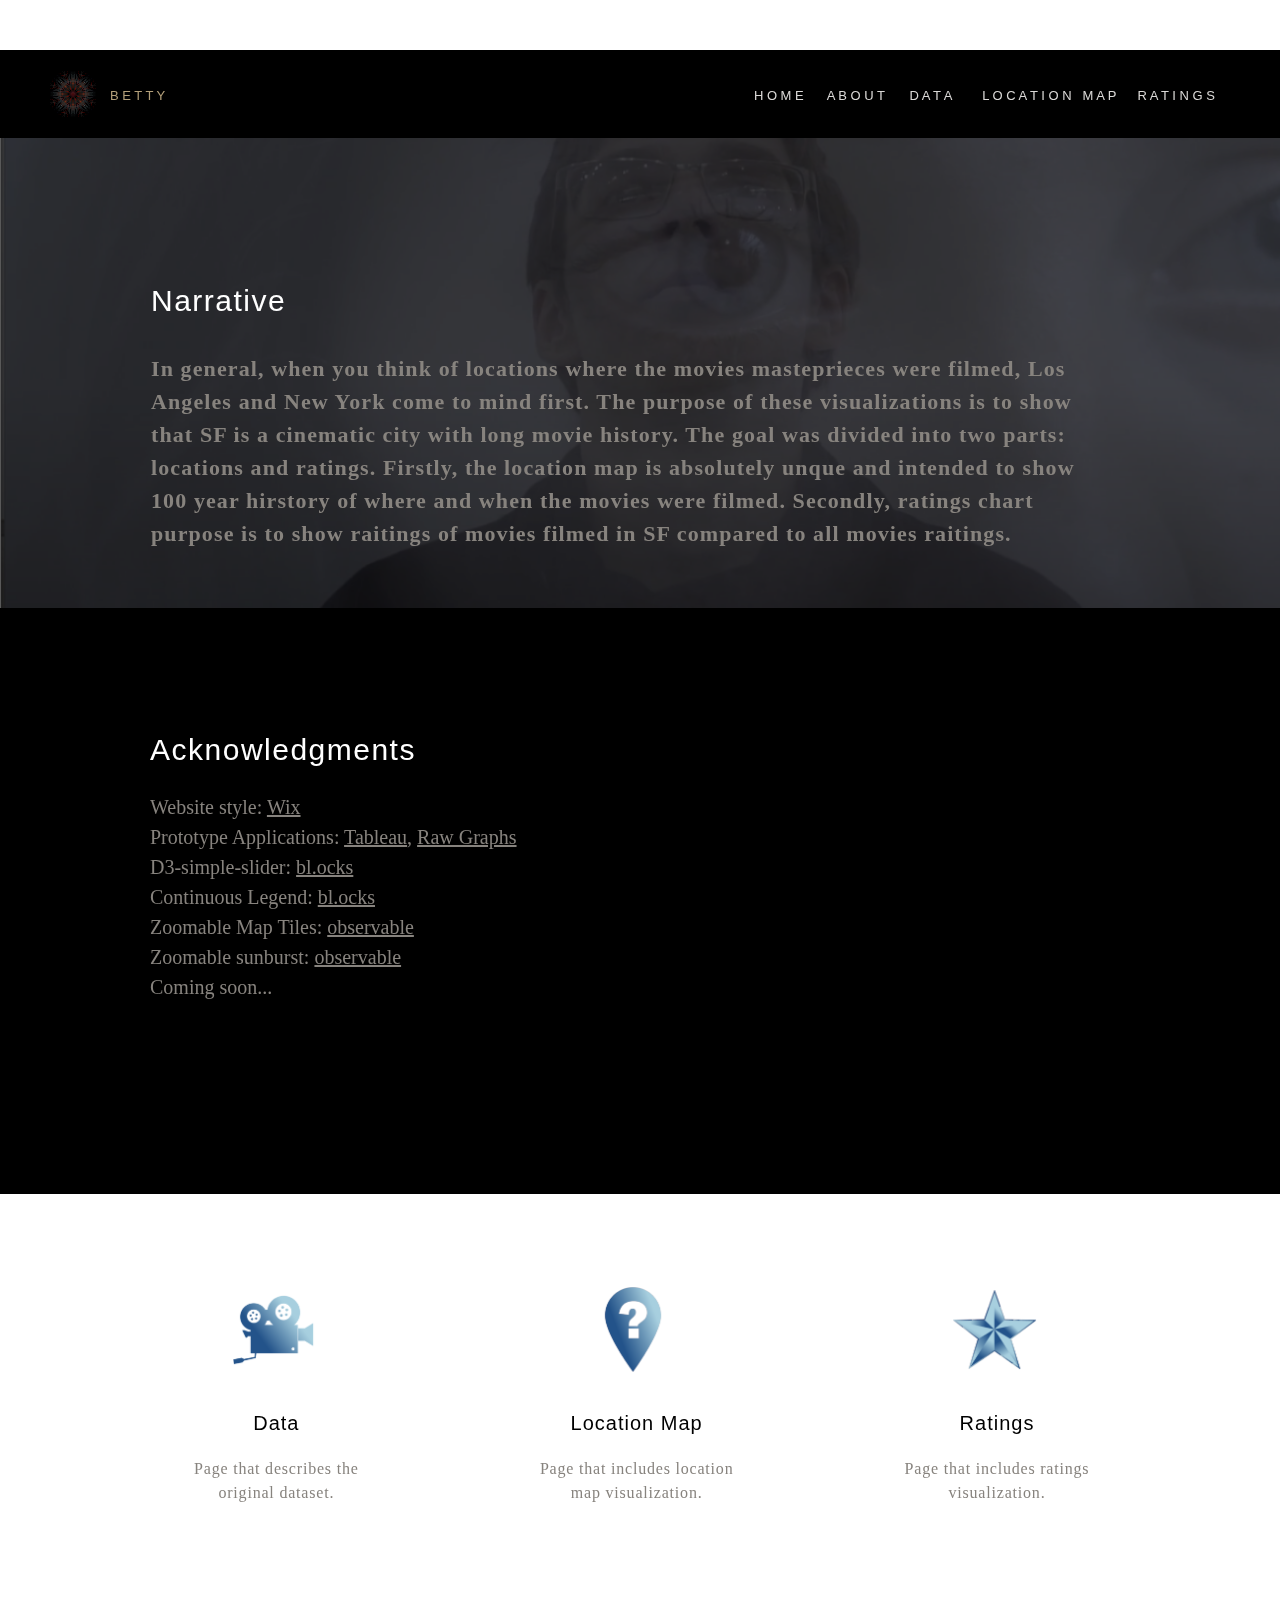
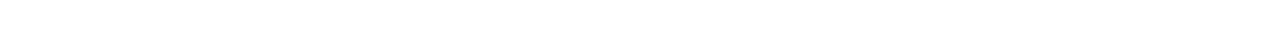
==== index.html @ df9f1b05 "Almost done with beta" ====
<html lang="ru" class="">

<head>

  <meta charset="utf-8">

  <meta charset="utf-8">
  <meta name="viewport" content="width=device-width, initial-scale=1">

  <title>Final Project</title>

  <!-- Add all stylesheets -->
  <link href="css/viewerMainStyle.css" rel="stylesheet">
  <link href="css/theme_fonts.css" rel="stylesheet">
  <link href="css/style_container.css" rel="stylesheet">
  <link href="css/style_navigation.css" rel="stylesheet">
  <link href="css/style_nick.css" rel="stylesheet">
  <link href="css/style_logo.css" rel="stylesheet">
  <link href="css/style_header.css" rel="stylesheet">
  <link href="css/style_blocks.css" rel="stylesheet">
  <link href="css/style_lowblock.css" rel="stylesheet">
  <link href="css/style_pinmenu.css" rel="stylesheet">
  <link href="css/style_footer.css" rel="stylesheet">
  <link href="css/style_picture.css" rel="stylesheet">


  <link href="css/font.css" rel="stylesheet">
  <link href="css/notusedyet/style2.css" rel="stylesheet">
  <link href="css/notusedyet/useless.css" rel="stylesheet">
  <link rel="shortcut icon" type="image/x-icon" href="favicon.ico">

</head>

<body class="" data-js-loaded="true" style="">



  <div id="SITE_CONTAINER">
    <style type="text/css" data-styleid="uploadedFonts"></style>

    <div id="CSS_CONTAINER"></div>
    <div data-aid="stylesContainer">
    </div>
    <div class="noop visual-focus-on" style="position:relative">
      <div id="SCROLL_TO_TOP" tabindex="-1" aria-label="top of page" role="region" style="height:0"></div>
      <div id="FONTS_CONTAINER"></div>
      <div id="SITE_BACKGROUND" style="top: 50px; min-height: calc(100vh - 50px); height: 515px; width: 980px;" class="siteBackground">


      </div>
      <div id="SITE_ROOT" class="SITE_ROOT" style="width:100%;min-width:980px;padding-bottom:0;top:50px" aria-hidden="false">
        <div id="masterPage" class="mesh-layout" data-mesh-layout="grid">
          <header data-is-absolute-layout="false" data-is-mobile="false" data-state="transition-allowed" data-site-width="980" data-header-top="0"
            style="position:relative;margin-top:0;left:0;margin-left:0;width:100%;min-width:980px;top:;bottom:;right:" class="style-ivjcpgej" id="SITE_HEADER">
            <div style="left:0;width:100%" id="SITE_HEADERscreenWidthBackground" class="style-ivjcpgejscreenWidthBackground">
              <div class="style-ivjcpgej_bg"></div>
            </div>
            <div id="SITE_HEADERcenteredContent" class="style-ivjcpgejcenteredContent">
              <div style="margin-left:calc((100% - 980px) / 2);width:980px" id="SITE_HEADERbg" class="style-ivjcpgejbg">
                <div class="style-ivjcpgej_bg-center"></div>
              </div>
              <div id="SITE_HEADERinlineContent" class="style-ivjcpgejinlineContent">
                <div id="SITE_HEADERinlineContent-gridContainer" data-mesh-internal="true"></div>
              </div>
            </div>
          </header>

          <main tabindex="-1" data-is-mobile="false" data-is-mesh="true" data-site-width="980" style="left:0;margin-left:0;width:100%;min-width:980px;top:0;bottom:;right:;position:" class="pc1" data-state="" id="PAGES_CONTAINER">
            <div style="left:0" id="PAGES_CONTAINERscreenWidthBackground" class="pc1screenWidthBackground"></div>
            <div style="position:relative" id="PAGES_CONTAINERcenteredContent" class="pc1centeredContent">
              <div style="display:none" id="PAGES_CONTAINERbg" class="pc1bg"></div>
              <div style="position:relative" id="PAGES_CONTAINERinlineContent" class="pc1inlineContent">
                <div style="width:100%">
                  <div data-ismobile="false" data-is-mesh-layout="true" style="height:100%;left:0;position:relative;top:;bottom:;right:" class="style-k8nvdzgb" id="do3fh">
                    <div style="margin-left:calc((100% - 980px) / 2);width:980px" id="do3fhbg" class="style-k8nvdzgbbg"></div>
                    <div class="style-k8nvdzgbinlineContent" id="do3fhinlineContent">


                      <!-- THE CAMERA BLOCK  -->
                      <section data-responsive="true" data-is-screen-width="true" data-col-margin="0" data-row-margin="0" class="strc1" id="comp-ivku2gb93" style="left: 0px; width: 100%; min-width: 1200px; height: auto; margin-left: 0px;">
                        <div data-page-id="jqe35" data-enable-video="true" class="strc1balata" id="comp-ivku2gb93balata"
                          style="position: absolute; top: 0px; width: calc(100% - 0px); height: 100%; overflow: hidden; pointer-events: auto; min-width: 1200px; left: 0px; right: 0px; bottom: 0px;">
                          <div class="bgColor" id="comp-ivku2gb93balatabgcolor" style="position: absolute; width: 100%; height: 100%; top: 0px; background-color: transparent;">
                            <div id="comp-ivku2gb93balatabgcoloroverlay" class="bgColoroverlay" style="width: 100%; height: 100%; position: absolute; top: 0px; opacity: 1;"></div>
                          </div>
                        </div>
                        <div id="comp-ivku2gb93inlineContent" class="strc1inlineContent" style="position: relative; width: calc(100% - 0px); min-width: 1200px;">
                          <!-- Up part -->
                          <div data-content-width="980" data-is-mesh="true" class="strc1" id="comp-ivku2gd0"
                            style="position: relative; width: 100%; left: 0px; flex: 980 1 0%; margin-left: 0px; min-width: 980px; top: 0px; margin-top: 0px; margin-bottom: 0px; display: flex;">
                            <div data-page-id="jqe35" data-enable-video="true" data-bg-effect-name="BackgroundParallax" data-media-type="Image" data-use-clip-path="" data-needs-clipping="true" data-wix-video-layout="true" class="strc1balata"
                              id="comp-ivku2gd0balata" style="position: absolute; top: 0px; width: 100%; height: 100%; overflow: hidden; pointer-events: none; left: 0px; right: 0px; bottom: 0px; clip: rect(0px, 1480px, 739px, -100px);">

                              <!-- Color gray of pic -->
                              <div class="bgColor" id="comp-ivku2gd0balatabgcolor" style="position: fixed; width: 100%; height: 100%; top: 0px; background-color: rgb(0, 0, 0);">
                                <div id="comp-ivku2gd0balatabgcoloroverlay" class="bgColoroverlay" style="width: 100%; height: 100%; position: absolute; top: 0px; opacity: 1;"></div>
                              </div>

                              <wix-bg-media data-has-bg-effect="1" data-fitting="fill" data-align="bottom" data-container-id="comp-ivku2gd0" data-page-id="jqe35" data-media-comp-type="image" id="comp-ivku2gd0balatamedia" class="bgMedia"
                                style="position: fixed; pointer-events: none; width: 980px; height: 608px; top: 0px; left: 0px;">
                                <wix-image data-has-bg-scroll-effect="true" data-has-ssr-src="" data-is-svg="false" data-is-svg-mask="false" data-type="image" id="comp-ivku2gd0balatamediaimage" class="bgImage"
                                  style="width: 100%; height: 100%; position: absolute; opacity: 0.35; top: 0px;" data-src="img/movie.png">
                                  <img id="comp-ivku2gd0balatamediaimageimage" alt="" data-type="image" itemprop="image" src="img/movie.png" style="width: 1480px; height: 608px; object-fit: cover;"></wix-image>
                              </wix-bg-media>
                            </div>

                            <!-- Add style to css -->
                            <div class="strc1inlineContent" id="comp-ivku2gd0inlineContent" style="width: 100%; position: relative; top: 0px; bottom: 0px;">
                              <div id="comp-ivku2gd0inlineContent-gridWrapper" data-mesh-internal="true">
                                <div id="comp-ivku2gd0inlineContent-gridContainer" data-mesh-internal="true">
                                  <div data-packed="true" class="txtNew" id="comp-ivku2gb9" style="width: 852px; pointer-events: none;">
                                    <h2 class="font_2" style="line-height:1.5em;"><span style="letter-spacing:0.05em;">Narrative</span></h2>
                                  </div>
                                  <div data-packed="true" class="txtNew" id="comp-ivku2gb91" style="width: 960px; pointer-events: none;">
                                    <h6 class="font_6" style="line-height:1.5em;">
                                      <span style="font-weight:bold;">
                                        <span style="letter-spacing:0.05em;">
                                          In general, when you think of locations where the movies masteprieces were filmed, Los Angeles and New York come to mind first. The purpose of these visualizations is to show that SF is a cinematic city with long movie history.
                                          The goal was divided into two parts: locations and ratings. Firstly, the location map is absolutely unque and intended to show 100 year hirstory of where and when the movies were filmed.
                                          Secondly, ratings chart purpose is to show raitings of movies filmed in SF compared to all movies raitings.
                                          <!-- The data and map can also make good tourist business. -->
                                          <!-- This map is absolutely unique -->
                                          <!-- cinematography history -->
                                        </span>
                                      </span>
                                    </h6>
                                  </div>
                                </div>
                              </div>
                            </div>
                          </div>
                        </div>
                      </section>




                      <!-- THE BLACK PARAM -->

                      <div style="position:relative;width:calc(100% - 0px);min-width:980px" id="comp-ividcu8finlineContent" class="strc1inlineContent">
                        <div style="position:relative;width:100%;left:0;flex:980;margin-left:0;min-width:980px;top:0;margin-top:0;margin-bottom:0;height:;display:flex;bottom:;right:" data-content-width="980" data-is-mesh="true" class="strc1"
                          id="comp-ividcu8k">
                          <div style="position: absolute; top: 0px; width: 100%; height: 100%; overflow: hidden; pointer-events: auto; left: 0px; right: 0px; bottom: 0px;" data-page-id="do3fh" data-enable-video="true" data-bg-effect-name=""
                            data-media-type="" data-use-clip-path="" data-needs-clipping="" data-wix-video-layout="true" class="strc1balata" id="comp-ividcu8kbalata">
                            <div style="position:absolute;width:100%;height:100%;top:0;background-color:rgba(0, 0, 0, 1)" class="bgColor" id="comp-ividcu8kbalatabgcolor">
                            </div>
                          </div>
                          <div style="width:100%;position:relative;top:0;bottom:0" class="strc1inlineContent" id="comp-ividcu8kinlineContent">
                            <div id="comp-ividcu8kinlineContent-gridWrapper" data-mesh-internal="true">
                              <div id="comp-ividcu8kinlineContent-gridContainer" data-mesh-internal="true">
                                <div data-packed="true" style="width: 712px; pointer-events: none;" class="txtNew" id="comp-ividcu8o">
                                  <h2 class="font_2" style="line-height:1.5em;"><span style="letter-spacing:0.05em;">Acknowledgments</span></h2>
                                </div>
                                <div data-packed="true" style="width: 606px; pointer-events: none;" class="txtNew" id="comp-ividcu8q">
                                  <h6 class="font_12" style="line-height:1.5em;">
                                    Website style: <u><a href="https://www.wix.com/account/sites">Wix</a></u> </br>
                                    Prototype Applications: <u><a href="https://www.tableau.com/">Tableau</a></u>, <u><a href="https://app.rawgraphs.io/">Raw Graphs</a></u> </br>
                                    D3-simple-slider: <u><a href="https://bl.ocks.org/johnwalley/e1d256b81e51da68f7feb632a53c3518">bl.ocks</a></u> </br>
                                    Continuous Legend: <u><a href="http://bl.ocks.org/syntagmatic/e8ccca52559796be775553b467593a9f">bl.ocks</a></u> </br>
                                    Zoomable Map Tiles: <u><a href="https://observablehq.com/@d3/zoomable-map-tiles">observable</a></u> </br>
                                    Zoomable sunburst: <u><a href="https://observablehq.com/@d3/zoomable-sunburst">observable</a></u> </br>
                                    Coming soon...
                                  </h6>
                                </div>
                              </div>
                            </div>
                          </div>
                        </div>
                        </section>
                        <section style="left:0;width:100%;min-width:980px;height:auto;top:;bottom:;right:;position:;margin-left:0" data-responsive="true" data-is-screen-width="true" data-col-margin="0" data-row-margin="0" class="strc1"
                          id="comp-ividcu3u">

                          <div style="position: absolute; top: 0px; width: calc(100% - 0px); height: 100%; overflow: hidden; pointer-events: auto; min-width: 980px; left: 0px; right: 0px; bottom: 0px;" data-page-id="do3fh" data-enable-video="true"
                            data-bg-effect-name="" data-media-type="" data-use-clip-path="" data-needs-clipping="" data-wix-video-layout="true" class="strc1balata" id="comp-ividcu3ubalata">
                            <div style="position:absolute;width:100%;height:100%;top:0;background-color:rgba(255, 255, 255, 1)" class="bgColor" id="comp-ividcu3ubalatabgcolor">
                              <div style="width:100%;height:100%;position:absolute;top:0;background-image:;opacity:1" id="comp-ividcu3ubalatabgcoloroverlay" class="bgColoroverlay"></div>
                            </div>
                          </div>
                          <div style="position:relative;width:calc(100% - 0px);min-width:980px" id="comp-ividcu3uinlineContent" class="strc1inlineContent">
                            <div style="position:relative;width:100%;left:0;flex:332;margin-left:0;min-width:332px;top:0;margin-top:0;margin-bottom:0;height:;display:flex;bottom:;right:" data-content-width="332" data-is-mesh="true" class="strc1"
                              id="comp-ividcu4c">
                              <div style="position: absolute; top: 0px; width: 100%; height: 100%; overflow: hidden; pointer-events: auto; left: 0px; right: 0px; bottom: 0px;" data-page-id="do3fh" data-enable-video="true" data-bg-effect-name=""
                                data-media-type="" data-use-clip-path="" data-needs-clipping="" data-wix-video-layout="true" class="strc1balata" id="comp-ividcu4cbalata">
                                <div style="position:absolute;width:100%;height:100%;top:0;background-color:transparent" class="bgColor" id="comp-ividcu4cbalatabgcolor">
                                  <div style="width:100%;height:100%;position:absolute;top:0;background-image:;opacity:1" id="comp-ividcu4cbalatabgcoloroverlay" class="bgColoroverlay"></div>
                                </div>
                              </div>


                              <!--- CAMERA ICONS AND TEXT -->

                              <div style="width:100%;position:relative;top:0;bottom:0" class="strc1inlineContent" id="comp-ividcu4cinlineContent">
                                <style id="comp-ividcu4c-mesh-styles">
                                </style>
                                <div id="comp-ividcu4cinlineContent-gridWrapper" data-mesh-internal="true">
                                  <div id="comp-ividcu4cinlineContent-gridContainer" data-mesh-internal="true">
                                    <div style="width: 85px; height: 85px;" class="ImageButton_1" data-state="supports_opacity transition_none prepare_hda  " id="comp-ivjv7a3o"><a href="data.html" target="_self" data-keep-roots="true"
                                        data-anchor-comp-id="" data-anchor="dataItem-ividcu621" title="" style="width:85px;height:85px" id="comp-ivjv7a3olink" class="ImageButton_1link">
                                        <div class="ImageButton_1_correct-positioning">
                                          <wix-image style="width:85px;height:85px;top:0;left:0" data-has-bg-scroll-effect=""
                                            data-image-info="{&quot;imageData&quot;:{&quot;alt&quot;:&quot;&quot;,&quot;type&quot;:&quot;Image&quot;,&quot;id&quot;:&quot;dataItem-ivjv7a7e1&quot;,&quot;metaData&quot;:{&quot;pageId&quot;:&quot;do3fh&quot;,&quot;isPreset&quot;:true,&quot;schemaVersion&quot;:&quot;2.0&quot;,&quot;isHidden&quot;:false},&quot;title&quot;:&quot;camera_brown.png&quot;,&quot;uri&quot;:&quot;ca2a5a_037ccfaf765e4471a861c11cf4f2f8d9~mv2.png&quot;,&quot;description&quot;:&quot;&quot;,&quot;width&quot;:1000,&quot;height&quot;:1000,&quot;displayMode&quot;:&quot;full&quot;},&quot;containerId&quot;:&quot;comp-ivjv7a3o&quot;,&quot;displayMode&quot;:&quot;full&quot;}"
                                            data-has-ssr-src="" data-is-svg="false" data-is-svg-mask="false" id="comp-ivjv7a3odefaultImage" class="ImageButton_1defaultImage" data-src="img/reel.png"><img id="comp-ivjv7a3odefaultImageimage"
                                              style="object-position:50% 50%;width:85px;height:85px;object-fit:contain" alt="" data-type="image" itemprop="image" src="img/reel.png"></wix-image>
                                        </div>
                                        <div class="ImageButton_1_correct-positioning">
                                          <wix-image style="width:85px;height:85px;top:0;left:0" data-has-bg-scroll-effect=""
                                            data-image-info="{&quot;imageData&quot;:{&quot;alt&quot;:&quot;&quot;,&quot;type&quot;:&quot;Image&quot;,&quot;id&quot;:&quot;dataItem-ivjv7a7e2&quot;,&quot;metaData&quot;:{&quot;pageId&quot;:&quot;do3fh&quot;,&quot;isPreset&quot;:true,&quot;schemaVersion&quot;:&quot;2.0&quot;,&quot;isHidden&quot;:false},&quot;title&quot;:&quot;camera_brown_edited.png&quot;,&quot;uri&quot;:&quot;ca2a5a_8492a5300eef4a5280a543efbdc79c34~mv2.png&quot;,&quot;description&quot;:&quot;&quot;,&quot;width&quot;:1000,&quot;height&quot;:1000,&quot;displayMode&quot;:&quot;full&quot;},&quot;containerId&quot;:&quot;comp-ivjv7a3o&quot;,&quot;displayMode&quot;:&quot;full&quot;}"
                                            data-has-ssr-src="" data-is-svg="false" data-is-svg-mask="false" id="comp-ivjv7a3ohoverImage" class="ImageButton_1hoverImage" data-src="img/reel.png"><img id="comp-ivjv7a3ohoverImageimage"
                                              style="object-position:50% 50%;width:85px;height:85px;object-fit:contain" alt="" data-type="image" itemprop="image" src="img/reel.png"></wix-image>
                                        </div>
                                        <div class="ImageButton_1_correct-positioning">
                                          <wix-image style="width:85px;height:85px;top:0;left:0" data-has-bg-scroll-effect=""
                                            data-image-info="{&quot;imageData&quot;:{&quot;alt&quot;:&quot;&quot;,&quot;type&quot;:&quot;Image&quot;,&quot;id&quot;:&quot;dataItem-ivjv7a7e3&quot;,&quot;metaData&quot;:{&quot;pageId&quot;:&quot;do3fh&quot;,&quot;isPreset&quot;:true,&quot;schemaVersion&quot;:&quot;2.0&quot;,&quot;isHidden&quot;:false},&quot;title&quot;:&quot;camera_brown_edited.png&quot;,&quot;uri&quot;:&quot;ca2a5a_8492a5300eef4a5280a543efbdc79c34~mv2.png&quot;,&quot;description&quot;:&quot;&quot;,&quot;width&quot;:1000,&quot;height&quot;:1000,&quot;displayMode&quot;:&quot;full&quot;},&quot;containerId&quot;:&quot;comp-ivjv7a3o&quot;,&quot;displayMode&quot;:&quot;full&quot;}"
                                            data-has-ssr-src="" data-is-svg="false" data-is-svg-mask="false" id="comp-ivjv7a3oactiveImage" class="ImageButton_1activeImage" data-src="img/reel.png"><img id="comp-ivjv7a3oactiveImageimage"
                                              style="object-position:50% 50%;width:85px;height:85px;object-fit:contain" alt="" data-type="image" itemprop="image" src="img/reel.png"></wix-image>
                                        </div>
                                      </a></div>

                                    <div data-packed="true" style="width: 200px; pointer-events: none;" class="txtNew" id="comp-ividcu4p">
                                      <p class="font_7" style="line-height:1.5em; text-align:center;"><span style="font-family:avenir-lt-w01_85-heavy1475544,sans-serif;"><span style="letter-spacing:0.05em;"><span class="color_11"><a href="data.html"
                                                target="_self" data-anchor="dataItem-ividcu621">Data</a></span></span></span></p>
                                    </div>
                                    <div data-packed="true" style="width: 200px; pointer-events: none;" class="txtNew" id="comp-ividcu4u">
                                      <p class="font_8" style="line-height:1.5em; text-align:center;"><span class="color_13"><span style="letter-spacing:0.05em;"><a href="https://betlakes.wixsite.com/mysite-1" target="_self"
                                              data-anchor="dataItem-ividcu621">Page that describes the original dataset.</a></span></span></p>
                                    </div>
                                  </div>
                                </div>
                              </div>


                              <div style="width:100%;position:relative;top:0;bottom:0" class="strc1inlineContent" id="comp-ividcu4cinlineContent">
                                <style id="comp-ividcu4c-mesh-styles">
                                </style>
                                <div id="comp-ividcu4cinlineContent-gridWrapper" data-mesh-internal="true">
                                  <div id="comp-ividcu4cinlineContent-gridContainer" data-mesh-internal="true">
                                    <div style="width: 85px; height: 85px;" class="ImageButton_1" data-state="supports_opacity transition_none prepare_hda  " id="comp-ivjv7a3o"><a href="locations.html" target="_self" data-keep-roots="true"
                                        data-anchor-comp-id="" data-anchor="dataItem-ividcu621" title="" style="width:85px;height:85px" id="comp-ivjv7a3olink" class="ImageButton_1link">
                                        <div class="ImageButton_1_correct-positioning">
                                          <wix-image style="width:85px;height:85px;top:0;left:0" data-has-bg-scroll-effect=""
                                            data-image-info="{&quot;imageData&quot;:{&quot;alt&quot;:&quot;&quot;,&quot;type&quot;:&quot;Image&quot;,&quot;id&quot;:&quot;dataItem-ivjv7a7e1&quot;,&quot;metaData&quot;:{&quot;pageId&quot;:&quot;do3fh&quot;,&quot;isPreset&quot;:true,&quot;schemaVersion&quot;:&quot;2.0&quot;,&quot;isHidden&quot;:false},&quot;title&quot;:&quot;camera_brown.png&quot;,&quot;uri&quot;:&quot;ca2a5a_037ccfaf765e4471a861c11cf4f2f8d9~mv2.png&quot;,&quot;description&quot;:&quot;&quot;,&quot;width&quot;:1000,&quot;height&quot;:1000,&quot;displayMode&quot;:&quot;full&quot;},&quot;containerId&quot;:&quot;comp-ivjv7a3o&quot;,&quot;displayMode&quot;:&quot;full&quot;}"
                                            data-has-ssr-src="" data-is-svg="false" data-is-svg-mask="false" id="comp-ivjv7a3odefaultImage" class="ImageButton_1defaultImage" data-src="img/prot.png"><img id="comp-ivjv7a3odefaultImageimage"
                                              style="object-position:50% 50%;width:85px;height:85px;object-fit:contain" alt="" data-type="image" itemprop="image" src="img/prot.png"></wix-image>
                                        </div>
                                        <div class="ImageButton_1_correct-positioning">
                                          <wix-image style="width:85px;height:85px;top:0;left:0" data-has-bg-scroll-effect=""
                                            data-image-info="{&quot;imageData&quot;:{&quot;alt&quot;:&quot;&quot;,&quot;type&quot;:&quot;Image&quot;,&quot;id&quot;:&quot;dataItem-ivjv7a7e2&quot;,&quot;metaData&quot;:{&quot;pageId&quot;:&quot;do3fh&quot;,&quot;isPreset&quot;:true,&quot;schemaVersion&quot;:&quot;2.0&quot;,&quot;isHidden&quot;:false},&quot;title&quot;:&quot;camera_brown_edited.png&quot;,&quot;uri&quot;:&quot;ca2a5a_8492a5300eef4a5280a543efbdc79c34~mv2.png&quot;,&quot;description&quot;:&quot;&quot;,&quot;width&quot;:1000,&quot;height&quot;:1000,&quot;displayMode&quot;:&quot;full&quot;},&quot;containerId&quot;:&quot;comp-ivjv7a3o&quot;,&quot;displayMode&quot;:&quot;full&quot;}"
                                            data-has-ssr-src="" data-is-svg="false" data-is-svg-mask="false" id="comp-ivjv7a3ohoverImage" class="ImageButton_1hoverImage" data-src="img/prot.png"><img id="comp-ivjv7a3ohoverImageimage"
                                              style="object-position:50% 50%;width:85px;height:85px;object-fit:contain" alt="" data-type="image" itemprop="image" src="img/prot.png"></wix-image>
                                        </div>
                                        <div class="ImageButton_1_correct-positioning">
                                          <wix-image style="width:85px;height:85px;top:0;left:0" data-has-bg-scroll-effect=""
                                            data-image-info="{&quot;imageData&quot;:{&quot;alt&quot;:&quot;&quot;,&quot;type&quot;:&quot;Image&quot;,&quot;id&quot;:&quot;dataItem-ivjv7a7e3&quot;,&quot;metaData&quot;:{&quot;pageId&quot;:&quot;do3fh&quot;,&quot;isPreset&quot;:true,&quot;schemaVersion&quot;:&quot;2.0&quot;,&quot;isHidden&quot;:false},&quot;title&quot;:&quot;camera_brown_edited.png&quot;,&quot;uri&quot;:&quot;ca2a5a_8492a5300eef4a5280a543efbdc79c34~mv2.png&quot;,&quot;description&quot;:&quot;&quot;,&quot;width&quot;:1000,&quot;height&quot;:1000,&quot;displayMode&quot;:&quot;full&quot;},&quot;containerId&quot;:&quot;comp-ivjv7a3o&quot;,&quot;displayMode&quot;:&quot;full&quot;}"
                                            data-has-ssr-src="" data-is-svg="false" data-is-svg-mask="false" id="comp-ivjv7a3oactiveImage" class="ImageButton_1activeImage" data-src="img/prot.png"><img id="comp-ivjv7a3oactiveImageimage"
                                              style="object-position:50% 50%;width:85px;height:85px;object-fit:contain" alt="" data-type="image" itemprop="image" src="img/prot.png"></wix-image>
                                        </div>
                                      </a></div>

                                    <div data-packed="true" style="width: 200px; pointer-events: none;" class="txtNew" id="comp-ividcu4p">
                                      <p class="font_7" style="line-height:1.5em; text-align:center;"><span style="font-family:avenir-lt-w01_85-heavy1475544,sans-serif;"><span style="letter-spacing:0.05em;"><span class="color_11"><a
                                                href="locations.html" target="_self" data-anchor="dataItem-ividcu621">Location Map</a></span></span></span></p>
                                    </div>
                                    <div data-packed="true" style="width: 200px; pointer-events: none;" class="txtNew" id="comp-ividcu4u">
                                      <p class="font_8" style="line-height:1.5em; text-align:center;"><span class="color_13"><span style="letter-spacing:0.05em;"><a href="https://betlakes.wixsite.com/mysite-1" target="_self"
                                              data-anchor="dataItem-ividcu621">Page that includes location map visualization.</a></span></span></p>
                                    </div>
                                  </div>
                                </div>
                              </div>


                              <div style="width:100%;position:relative;top:0;bottom:0" class="strc1inlineContent" id="comp-ividcu4cinlineContent">
                                <style id="comp-ividcu4c-mesh-styles">
                                </style>
                                <div id="comp-ividcu4cinlineContent-gridWrapper" data-mesh-internal="true">
                                  <div id="comp-ividcu4cinlineContent-gridContainer" data-mesh-internal="true">
                                    <div style="width: 85px; height: 85px;" class="ImageButton_1" data-state="supports_opacity transition_none prepare_hda  " id="comp-ivjv7a3o"><a href="ratings.html" target="_self" data-keep-roots="true"
                                        data-anchor-comp-id="" data-anchor="dataItem-ividcu621" title="" style="width:85px;height:85px" id="comp-ivjv7a3olink" class="ImageButton_1link">
                                        <div class="ImageButton_1_correct-positioning">
                                          <wix-image style="width:85px;height:85px;top:0;left:0" data-has-bg-scroll-effect=""
                                            data-image-info="{&quot;imageData&quot;:{&quot;alt&quot;:&quot;&quot;,&quot;type&quot;:&quot;Image&quot;,&quot;id&quot;:&quot;dataItem-ivjv7a7e1&quot;,&quot;metaData&quot;:{&quot;pageId&quot;:&quot;do3fh&quot;,&quot;isPreset&quot;:true,&quot;schemaVersion&quot;:&quot;2.0&quot;,&quot;isHidden&quot;:false},&quot;title&quot;:&quot;camera_brown.png&quot;,&quot;uri&quot;:&quot;ca2a5a_037ccfaf765e4471a861c11cf4f2f8d9~mv2.png&quot;,&quot;description&quot;:&quot;&quot;,&quot;width&quot;:1000,&quot;height&quot;:1000,&quot;displayMode&quot;:&quot;full&quot;},&quot;containerId&quot;:&quot;comp-ivjv7a3o&quot;,&quot;displayMode&quot;:&quot;full&quot;}"
                                            data-has-ssr-src="" data-is-svg="false" data-is-svg-mask="false" id="comp-ivjv7a3odefaultImage" class="ImageButton_1defaultImage" data-src="img/viz.png"><img id="comp-ivjv7a3odefaultImageimage"
                                              style="object-position:50% 50%;width:85px;height:85px;object-fit:contain" alt="" data-type="image" itemprop="image" src="img/viz.png"></wix-image>
                                        </div>
                                        <div class="ImageButton_1_correct-positioning">
                                          <wix-image style="width:85px;height:85px;top:0;left:0" data-has-bg-scroll-effect=""
                                            data-image-info="{&quot;imageData&quot;:{&quot;alt&quot;:&quot;&quot;,&quot;type&quot;:&quot;Image&quot;,&quot;id&quot;:&quot;dataItem-ivjv7a7e2&quot;,&quot;metaData&quot;:{&quot;pageId&quot;:&quot;do3fh&quot;,&quot;isPreset&quot;:true,&quot;schemaVersion&quot;:&quot;2.0&quot;,&quot;isHidden&quot;:false},&quot;title&quot;:&quot;camera_brown_edited.png&quot;,&quot;uri&quot;:&quot;ca2a5a_8492a5300eef4a5280a543efbdc79c34~mv2.png&quot;,&quot;description&quot;:&quot;&quot;,&quot;width&quot;:1000,&quot;height&quot;:1000,&quot;displayMode&quot;:&quot;full&quot;},&quot;containerId&quot;:&quot;comp-ivjv7a3o&quot;,&quot;displayMode&quot;:&quot;full&quot;}"
                                            data-has-ssr-src="" data-is-svg="false" data-is-svg-mask="false" id="comp-ivjv7a3ohoverImage" class="ImageButton_1hoverImage" data-src="img/viz.png"><img id="comp-ivjv7a3ohoverImageimage"
                                              style="object-position:50% 50%;width:85px;height:85px;object-fit:contain" alt="" data-type="image" itemprop="image" src="img/viz.png"></wix-image>
                                        </div>
                                        <div class="ImageButton_1_correct-positioning">
                                          <wix-image style="width:85px;height:85px;top:0;left:0" data-has-bg-scroll-effect=""
                                            data-image-info="{&quot;imageData&quot;:{&quot;alt&quot;:&quot;&quot;,&quot;type&quot;:&quot;Image&quot;,&quot;id&quot;:&quot;dataItem-ivjv7a7e3&quot;,&quot;metaData&quot;:{&quot;pageId&quot;:&quot;do3fh&quot;,&quot;isPreset&quot;:true,&quot;schemaVersion&quot;:&quot;2.0&quot;,&quot;isHidden&quot;:false},&quot;title&quot;:&quot;camera_brown_edited.png&quot;,&quot;uri&quot;:&quot;ca2a5a_8492a5300eef4a5280a543efbdc79c34~mv2.png&quot;,&quot;description&quot;:&quot;&quot;,&quot;width&quot;:1000,&quot;height&quot;:1000,&quot;displayMode&quot;:&quot;full&quot;},&quot;containerId&quot;:&quot;comp-ivjv7a3o&quot;,&quot;displayMode&quot;:&quot;full&quot;}"
                                            data-has-ssr-src="" data-is-svg="false" data-is-svg-mask="false" id="comp-ivjv7a3oactiveImage" class="ImageButton_1activeImage" data-src="img/viz.png"><img id="comp-ivjv7a3oactiveImageimage"
                                              style="object-position:50% 50%;width:85px;height:85px;object-fit:contain" alt="" data-type="image" itemprop="image" src="img/viz.png"></wix-image>
                                        </div>
                                      </a></div>

                                    <div data-packed="true" style="width: 200px; pointer-events: none;" class="txtNew" id="comp-ividcu4p">
                                      <p class="font_7" style="line-height:1.5em; text-align:center;"><span style="font-family:avenir-lt-w01_85-heavy1475544,sans-serif;"><span style="letter-spacing:0.05em;"><span class="color_11"><a
                                                href="ratings.html" target="_self" data-anchor="dataItem-ividcu621">Ratings</a></span></span></span></p>
                                    </div>
                                    <div data-packed="true" style="width: 200px; pointer-events: none;" class="txtNew" id="comp-ividcu4u">
                                      <p class="font_8" style="line-height:1.5em; text-align:center;"><span class="color_13"><span style="letter-spacing:0.05em;"><a href="ratings.html" target="_self" data-anchor="dataItem-ividcu621">Page that
                                              includes ratings visualization.</a></span></span></p>
                                    </div>
                                  </div>
                                </div>
                              </div>

                              <div id="comp-ividcu4cinlineContent-gridWrapper" data-mesh-internal="true">
                                <div id="comp-ividcu4cinlineContent-gridContainer" data-mesh-internal="true">

                                  <div data-packed="true" style="width: 199px; pointer-events: none; opacity: 0;" class="txtNew" id="comp-ividcu5n">
                                  </div>
                                </div>
                              </div>
          </main>

          <!-- PIN MENU WITH YOU -->
          <div id="pinnedAfterPAGES_CONTAINER" style="top:0;left:0;position:fixed;width:100%;height:calc(100% - 50px);margin-top:50px;z-index:50;display:grid;grid-template-columns:1fr;grid-template-rows:1fr;pointer-events:none">

            <!-- NAVIGATION -->
            <div id="comp-ivgjuufw" class="hidden-during-prewarmup ddm1" style="width: 882px; height: 30px; z-index: 50; overflow-x: visible;" data-stretch-buttons-to-menu-width="false" data-same-width-buttons="false" data-num-items="3"
              data-menuborder-y="0" data-menubtn-border="0" data-ribbon-els="0" data-label-pad="0" data-ribbon-extra="0" data-drophposition="" data-dropalign="right" dir="ltr" data-state="right notMobile" data-dropmode="dropDown">
              <nav aria-label="Site" id="comp-ivgjuufwnavContainer" class="ddm1navContainer">
                <ul style="text-align:right" id="comp-ivgjuufwitemsContainer" class="ddm1itemsContainer">
                  <li data-direction="ltr" data-listposition="center" data-data-id="dataItem-ivklmiba" class="ddm1repeaterButton" data-state="menu  idle link notMobile" id="comp-ivgjuufw0" data-original-gap-between-text-and-btn="10"
                    aria-hidden="false" style="width: 70px; height: 30px; position: relative; box-sizing: border-box; overflow: visible;"><a data-listposition="center" aria-haspopup="false" href="index.html" target="_self"
                      id="comp-ivgjuufw0linkElement" class="ddm1repeaterButtonlinkElement">
                      <div class="ddm1repeaterButton_gapper">
                        <div style="text-align:right" id="comp-ivgjuufw0bg" class="ddm1repeaterButtonbg">
                          <p style="text-align: right; line-height: 30px;" id="comp-ivgjuufw0label" class="ddm1repeaterButtonlabel">H O M E</p>
                        </div>
                      </div>
                    </a></li>
                  <li data-direction="ltr" data-listposition="center" data-data-id="dataItem-ivhzboci" class="ddm1repeaterButton" data-state="menu  idle link notMobile" id="comp-ivgjuufw1" data-original-gap-between-text-and-btn="11"
                    aria-hidden="false" style="width: 80px; height: 30px; position: relative; box-sizing: border-box; overflow: visible;"><a data-listposition="center" aria-haspopup="false" href="about.html" target="_self"
                      id="comp-ivgjuufw1linkElement" class="ddm1repeaterButtonlinkElement">
                      <div class="ddm1repeaterButton_gapper">
                        <div style="text-align:right" id="comp-ivgjuufw1bg" class="ddm1repeaterButtonbg">
                          <p style="text-align: right; line-height: 30px;" id="comp-ivgjuufw1label" class="ddm1repeaterButtonlabel">A B O U T</p>
                        </div>
                      </div>
                    </a></li>
                  <li data-direction="ltr" data-listposition="center" data-data-id="dataItem-ivhzboci" class="ddm1repeaterButton" data-state="menu  idle link notMobile" id="comp-ivgjuufw1" data-original-gap-between-text-and-btn="11"
                    aria-hidden="false" style="width: 70px; height: 30px; position: relative; box-sizing: border-box; overflow: visible;"><a data-listposition="center" aria-haspopup="false" href="data.html" target="_self"
                      id="comp-ivgjuufw1linkElement" class="ddm1repeaterButtonlinkElement">
                      <div class="ddm1repeaterButton_gapper">
                        <div style="text-align:right" id="comp-ivgjuufw1bg" class="ddm1repeaterButtonbg">
                          <p style="text-align: right; line-height: 30px;" id="comp-ivgjuufw1label" class="ddm1repeaterButtonlabel">D A T A</p>
                        </div>
                      </div>
                    </a></li>
                  <li data-direction="ltr" data-listposition="right" data-data-id="dataItem-ivhzdnii" class="ddm1repeaterButton" data-state="menu  idle link notMobile" id="comp-ivgjuufw2" data-original-gap-between-text-and-btn="10"
                    aria-hidden="false" style="width: 130px; height: 30px; position: relative; box-sizing: border-box; overflow: visible;"><a data-listposition="right" aria-haspopup="false" href="locations.html" target="_self" data-keep-roots="true"
                      data-anchor-comp-id="" data-anchor="dataItem-ividcu8d" id="comp-ivgjuufw2linkElement" class="ddm1repeaterButtonlinkElement">
                      <div class="ddm1repeaterButton_gapper">
                        <div style="text-align:right" id="comp-ivgjuufw2bg" class="ddm1repeaterButtonbg">
                          <p style="text-align: right; line-height: 30px;" id="comp-ivgjuufw2label" class="ddm1repeaterButtonlabel">L O C A T I O N &nbsp; M A P</p>
                        </div>
                      </div>
                    </a></li>
                  <li data-direction="ltr" data-listposition="right" data-data-id="dataItem-ivhzdnii" class="ddm1repeaterButton" data-state="menu  idle link notMobile" id="comp-ivgjuufw2" data-original-gap-between-text-and-btn="10"
                    aria-hidden="false" style="width: 130px; height: 30px; position: relative; box-sizing: border-box; overflow: visible;"><a data-listposition="right" aria-haspopup="false" href="ratings.html" target="_self" data-keep-roots="true"
                      data-anchor-comp-id="" data-anchor="dataItem-ividcu8d" id="comp-ivgjuufw2linkElement" class="ddm1repeaterButtonlinkElement">
                      <div class="ddm1repeaterButton_gapper">
                        <div style="text-align:right" id="comp-ivgjuufw2bg" class="ddm1repeaterButtonbg">
                          <p style="text-align: right; line-height: 30px;" id="comp-ivgjuufw2label" class="ddm1repeaterButtonlabel">R A T I N G S</p>
                        </div>
                      </div>
                    </a></li>
                </ul>
                <div id="comp-ivgjuufwmoreButton" class="ddm1moreButton"></div>
                <div style="visibility:hidden" data-drophposition="" data-dropalign="right" id="comp-ivgjuufwdropWrapper" class="ddm1dropWrapper">
                  <ul style="visibility:hidden" id="comp-ivgjuufwmoreContainer" class="ddm1moreContainer"></ul>
                </div>
              </nav>
            </div>
            <div style="top:;bottom:;left:;right:;width:46px;height:46px;z-index:50" class="ImageButton_1" data-state="supports_opacity transition_none   " id="comp-ivm23fqv"><a title="" style="width:46px;height:46px" id="comp-ivm23fqvlink"
                class="ImageButton_1link">
                <div class="ImageButton_1_correct-positioning">
                  <wix-image style="width:46px;height:46px;top:0;left:0" data-has-bg-scroll-effect=""
                    data-image-info="{&quot;imageData&quot;:{&quot;alt&quot;:&quot;&quot;,&quot;type&quot;:&quot;Image&quot;,&quot;id&quot;:&quot;dataItem-ivm23fuu1&quot;,&quot;metaData&quot;:{&quot;pageId&quot;:&quot;masterPage&quot;,&quot;isPreset&quot;:true,&quot;schemaVersion&quot;:&quot;2.0&quot;,&quot;isHidden&quot;:false},&quot;title&quot;:&quot;logo3.png&quot;,&quot;uri&quot;:&quot;ca2a5a_57b8d552f34f4d29905ffa2794d60661~mv2.png&quot;,&quot;description&quot;:&quot;&quot;,&quot;width&quot;:1000,&quot;height&quot;:1000,&quot;displayMode&quot;:&quot;full&quot;},&quot;containerId&quot;:&quot;comp-ivm23fqv&quot;,&quot;displayMode&quot;:&quot;full&quot;}"
                    data-has-ssr-src="" data-is-svg="false" data-is-svg-mask="false" id="comp-ivm23fqvdefaultImage" class="ImageButton_1defaultImage" data-src="img/logo.png"><img id="comp-ivm23fqvdefaultImageimage"
                      style="object-position:50% 50%;width:46px;height:46px;object-fit:contain" alt="" data-type="image" itemprop="image" src="img/logo.png"></wix-image>
                </div>
                <div class="ImageButton_1_correct-positioning">
                  <wix-image style="width:46px;height:46px;top:0;left:0" data-has-bg-scroll-effect=""
                    data-image-info="{&quot;imageData&quot;:{&quot;alt&quot;:&quot;&quot;,&quot;type&quot;:&quot;Image&quot;,&quot;id&quot;:&quot;dataItem-ivm23fuv&quot;,&quot;metaData&quot;:{&quot;pageId&quot;:&quot;masterPage&quot;,&quot;isPreset&quot;:true,&quot;schemaVersion&quot;:&quot;2.0&quot;,&quot;isHidden&quot;:false},&quot;title&quot;:&quot;logo3_white.png&quot;,&quot;uri&quot;:&quot;ca2a5a_eec097e86031431b994af4fa02dc7258~mv2.png&quot;,&quot;description&quot;:&quot;&quot;,&quot;width&quot;:1000,&quot;height&quot;:1000,&quot;displayMode&quot;:&quot;full&quot;},&quot;containerId&quot;:&quot;comp-ivm23fqv&quot;,&quot;displayMode&quot;:&quot;full&quot;}"
                    data-has-ssr-src="" data-is-svg="false" data-is-svg-mask="false" id="comp-ivm23fqvhoverImage" class="ImageButton_1hoverImage" data-src="img/logo.png"><img id="comp-ivm23fqvhoverImageimage"
                      style="object-position:50% 50%;width:46px;height:46px;object-fit:contain" alt="" data-type="image" itemprop="image" src="img/logo.png"></wix-image>
                </div>
                <div class="ImageButton_1_correct-positioning">
                  <wix-image style="width:46px;height:46px;top:0;left:0" data-has-bg-scroll-effect=""
                    data-image-info="{&quot;imageData&quot;:{&quot;alt&quot;:&quot;&quot;,&quot;type&quot;:&quot;Image&quot;,&quot;id&quot;:&quot;dataItem-ivm23fuv1&quot;,&quot;metaData&quot;:{&quot;pageId&quot;:&quot;masterPage&quot;,&quot;isPreset&quot;:true,&quot;schemaVersion&quot;:&quot;2.0&quot;,&quot;isHidden&quot;:false},&quot;title&quot;:&quot;logo3_white.png&quot;,&quot;uri&quot;:&quot;ca2a5a_eec097e86031431b994af4fa02dc7258~mv2.png&quot;,&quot;description&quot;:&quot;&quot;,&quot;width&quot;:1000,&quot;height&quot;:1000,&quot;displayMode&quot;:&quot;full&quot;},&quot;containerId&quot;:&quot;comp-ivm23fqv&quot;,&quot;displayMode&quot;:&quot;full&quot;}"
                    data-has-ssr-src="" data-is-svg="false" data-is-svg-mask="false" id="comp-ivm23fqvactiveImage" class="ImageButton_1activeImage" data-src="img/logo.png"><img id="comp-ivm23fqvactiveImageimage"
                      style="object-position:50% 50%;width:46px;height:46px;object-fit:contain" alt="" data-type="image" itemprop="image" src="img/logo.png"></wix-image>
                </div>
              </a></div>
            <div id="comp-ivhrfpvn" data-align="left" data-disabled="false" data-margin="0" data-should-use-flex="true" data-width="224" data-height="40" style="z-index: 50; height: 40px; min-height: 18px; width: 224px;" class="b3"
              data-state="desktop shouldUseFlex left"><a href="index.html" target="_self" id="comp-ivhrfpvnlink" class="b3link"><span style="margin-left:0" id="comp-ivhrfpvnlabel" class="b3label">B E T T Y</span></a></div>
          </div>
        </div>
      </div>
      <div id="WIX_ADS" class="wix-ads-2 visible desktop">
        <style type="text/css" data-styleid="wixAds-style">
          @charset "UTF-8";
          /*the ad font is Helvetica. we don't wont users to use it in the sites, so we changed the name of the font */
          </div></div></body></html>
---- css/viewerMainStyle.css ----
a,
abbr,
acronym,
address,
applet,
b,
big,
blockquote,
body,
button,
caption,
center,
cite,
code,
dd,
del,
dfn,
div,
dl,
dt,
em,
fieldset,
font,
footer,
form,
h1,
h2,
h3,
h4,
h5,
h6,
header,
html,
i,
iframe,
img,
ins,
kbd,
label,
legend,
li,
nav,
object,
ol,
p,
pre,
q,
s,
samp,
section,
small,
span,
strike,
strong,
sub,
sup,
table,
tbody,
td,
tfoot,
th,
thead,
title,
tr,
tt,
u,
ul,
var,
wix-iframe {
  margin: 0;
  padding: 0;
  border: 0;
  outline: 0;
  vertical-align: baseline;
  background: 0 0
}

wix-iframe {
  display: block
}

body {
  font-size: 10px;
  font-family: Arial, Helvetica, sans-serif
}

input,
select,
textarea {
  font-family: Helvetica, Arial, sans-serif;
  box-sizing: border-box
}

ol,
ul {
  list-style: none
}

blockquote,
q {
  quotes: none
}

ins {
  text-decoration: none
}

del {
  text-decoration: line-through
}

table {
  border-collapse: collapse;
  border-spacing: 0
}

a {
  cursor: pointer;
  text-decoration: none
}

body,
html {
  height: 100%
}

body {
  overflow-x: auto;
  overflow-y: scroll
}

body.overflowHidden {
  overflow: hidden
}

.testStyles {
  overflow-y: hidden
}

.reset-button {
  background: 0 0;
  border: 0;
  outline: 0;
  color: inherit;
  font: inherit;
  line-height: normal;
  overflow: visible;
  padding: 0;
  -webkit-appearance: none;
  -webkit-user-select: none;
  -moz-user-select: none;
  -ms-user-select: none
}

:focus {
  outline: 0
}

.wixSiteProperties {
  -webkit-font-smoothing: antialiased;
  -moz-osx-font-smoothing: grayscale
}

.SITE_ROOT {
  min-height: 100%;
  position: relative;
  margin: 0 auto
}

.POPUPS_ROOT {
  left: 0;
  top: 0;
  width: 100vw;
  height: 100%;
  overflow-x: auto;
  overflow-y: scroll;
  position: fixed;
  z-index: 99999
}

.POPUPS_ROOT.mobile {
  z-index: 1005;
  -webkit-overflow-scrolling: touch
}

.POPUPS_ROOT.responsive .POPUPS_WRAPPER {
  position: absolute;
  top: 0;
  left: 0;
  width: 100%;
  height: 100%
}

.POPUPS_ROOT:not(.responsive) .POPUPS_WRAPPER {
  position: relative;
  overflow: auto
}

.POPUPS_ROOT:not(.responsive) .POPUPS_WRAPPER>div {
  margin: 0 auto
}

.auto-generated-link {
  color: inherit
}

.warmup .hidden-on-warmup {
  visibility: hidden
}

body:not([data-js-loaded]) [data-hide-prejs] {
  visibility: hidden
}

html.device-phone body {
  overflow-y: auto
}

html.device-mobile-optimized.device-android {
  margin-bottom: 1px
}

html.device-mobile-optimized.blockSiteScrolling>body {
  position: fixed;
  width: 100%
}

html.device-mobile-optimized.media-zoom-mode>body {
  touch-action: manipulation
}

html.device-mobile-optimized.media-zoom-mode>body>#SITE_CONTAINER {
  height: 100%;
  overflow: hidden
}

html.device-mobile-optimized.media-zoom-mode>body>#SITE_CONTAINER>.noop {
  height: 100%
}

html.device-mobile-optimized.media-zoom-mode>body>#SITE_CONTAINER>.noop>.siteAspectsContainer {
  height: 100%;
  z-index: 1005
}

.siteAspectsContainer {
  position: absolute;
  top: 0;
  margin: 0 auto;
  left: 0;
  right: 0
}

body.prewarmup #SITE_ROOT {
  overflow-x: hidden;
  overflow-y: hidden
}

body.device-mobile-optimized {
  overflow-x: hidden;
  overflow-y: scroll
}

body.device-mobile-optimized.qa-mode {
  overflow-y: auto
}

body.device-mobile-optimized #SITE_CONTAINER {
  width: 320px;
  overflow-x: visible;
  margin: 0 auto;
  position: relative
}

body.device-mobile-optimized>* {
  max-width: 100% !important
}

body.device-mobile-optimized .SITE_ROOT {
  overflow-x: hidden;
  overflow-y: hidden
}

body.device-mobile-non-optimized #SITE_CONTAINER>:not(.mobile-non-optimized-overflow) .SITE_ROOT {
  overflow-x: hidden;
  overflow-y: auto
}

body.device-mobile-non-optimized.fullScreenMode {
  background-color: #5f6360
}

body.device-mobile-non-optimized.fullScreenMode #MOBILE_ACTIONS_MENU,
body.device-mobile-non-optimized.fullScreenMode #SITE_BACKGROUND,
body.device-mobile-non-optimized.fullScreenMode .SITE_ROOT {
  visibility: hidden
}

body.fullScreenMode {
  overflow-x: hidden !important;
  overflow-y: hidden !important
}

body.fullScreenMode.device-mobile-optimized #TINY_MENU {
  opacity: 0;
  pointer-events: none
}

body.fullScreenMode-scrollable.device-mobile-optimized {
  overflow-x: hidden !important;
  overflow-y: auto !important
}

body.fullScreenMode-scrollable.device-mobile-optimized #masterPage,
body.fullScreenMode-scrollable.device-mobile-optimized .SITE_ROOT {
  overflow-x: hidden !important;
  overflow-y: hidden !important
}

body.fullScreenMode-scrollable.device-mobile-optimized #SITE_BACKGROUND,
body.fullScreenMode-scrollable.device-mobile-optimized #masterPage {
  height: auto !important
}

body.fullScreenMode-scrollable.device-mobile-optimized #masterPage.mesh-layout {
  height: 0 !important
}

.fullScreenOverlay {
  z-index: 1005;
  position: fixed;
  left: 0;
  top: -60px;
  right: 0;
  bottom: 0;
  display: -webkit-box;
  display: -webkit-flex;
  display: flex;
  -webkit-box-pack: center;
  -webkit-justify-content: center;
  justify-content: center;
  overflow-y: hidden
}

.fullScreenOverlay>.fullScreenOverlayContent {
  margin: 0 auto;
  position: absolute;
  right: 0;
  top: 60px;
  left: 0;
  bottom: 0;
  overflow: hidden;
  -webkit-transform: translateZ(0);
  transform: translateZ(0)
}

.mobile-actions-menu-wrapper {
  z-index: 1000
}

body[contenteditable] {
  overflow-x: auto;
  overflow-y: auto
}

.bold {
  font-weight: 700
}

.italic {
  font-style: italic
}

.underline {
  text-decoration: underline
}

.lineThrough {
  text-decoration: line-through
}

.singleLineText {
  white-space: nowrap;
  text-overflow: ellipsis
}

.alignLeft {
  text-align: left
}

.alignCenter {
  text-align: center
}

.alignRight {
  text-align: right
}

.alignJustify {
  text-align: justify
}

ol.font_100,
ul.font_100 {
  color: #080808;
  font-family: 'Arial, Helvetica, sans-serif', serif;
  font-size: 10px;
  font-style: normal;
  font-variant: normal;
  font-weight: 400;
  margin: 0;
  text-decoration: none;
  line-height: normal;
  letter-spacing: normal
}

ol.font_100 li,
ul.font_100 li {
  margin-bottom: 12px
}

letter {
  position: relative;
  display: inline-block
}

word {
  display: inline-block;
  white-space: nowrap
}

letter.space,
word.space {
  display: inline
}

ol.wix-list-text-align,
ul.wix-list-text-align {
  list-style-position: inside
}

ol.wix-list-text-align h1,
ol.wix-list-text-align h2,
ol.wix-list-text-align h3,
ol.wix-list-text-align h4,
ol.wix-list-text-align h5,
ol.wix-list-text-align h6,
ol.wix-list-text-align p,
ul.wix-list-text-align h1,
ul.wix-list-text-align h2,
ul.wix-list-text-align h3,
ul.wix-list-text-align h4,
ul.wix-list-text-align h5,
ul.wix-list-text-align h6,
ul.wix-list-text-align p {
  display: inline
}

#popoverLayer {
  z-index: 100
}

.wixapps-less-spacers-align.ltr {
  text-align: left
}

.wixapps-less-spacers-align.center {
  text-align: center
}

.wixapps-less-spacers-align.rtl {
  text-align: right
}

.wixapps-less-spacers-align>a,
.wixapps-less-spacers-align>div {
  display: inline-block !important
}

.flex_display {
  display: -webkit-box;
  display: -webkit-flex;
  display: flex
}

.flex_vbox {
  box-sizing: border-box;
  padding-top: .01em;
  padding-bottom: .01em
}

a.wixAppsLink img {
  cursor: pointer
}

.singleLine {
  white-space: nowrap;
  display: block;
  overflow: hidden;
  text-overflow: ellipsis;
  word-wrap: normal
}

[data-z-counter] {
  z-index: 0
}

[data-z-counter="0"] {
  z-index: auto
}

.circle-preloader {
  -webkit-animation: semi-rotate 1s 1ms linear infinite;
  animation: semi-rotate 1s 1ms linear infinite;
  height: 30px;
  left: 50%;
  margin-left: -15px;
  margin-top: -15px;
  overflow: hidden;
  position: absolute;
  top: 50%;
  -webkit-transform-origin: 100% 50%;
  transform-origin: 100% 50%;
  width: 15px
}

.circle-preloader::before {
  content: '';
  top: 0;
  left: 0;
  right: -100%;
  bottom: 0;
  border: 3px solid currentColor;
  border-color: currentColor transparent transparent currentColor;
  border-radius: 50%;
  position: absolute;
  -webkit-transform: rotate(-45deg);
  transform: rotate(-45deg);
  -webkit-animation: inner-rotate .5s 1ms linear infinite alternate;
  animation: inner-rotate .5s 1ms linear infinite alternate;
  color: #7fccf7
}

.circle-preloader::after {
  content: '';
  top: 0;
  left: 0;
  right: -100%;
  bottom: 0;
  border: 3px solid currentColor;
  border-color: currentColor transparent transparent currentColor;
  border-radius: 50%;
  position: absolute;
  -webkit-transform: rotate(-45deg);
  transform: rotate(-45deg);
  -webkit-animation: inner-rotate .5s 1ms linear infinite alternate;
  animation: inner-rotate .5s 1ms linear infinite alternate;
  color: #3899ec;
  opacity: 0
}

.circle-preloader.white::before {
  color: #f0f0f0
}

.circle-preloader.white::after {
  color: #dcdcdc
}

@-webkit-keyframes inner-rotate {
  to {
    opacity: 1;
    -webkit-transform: rotate(115deg);
    transform: rotate(115deg)
  }
}

@keyframes inner-rotate {
  to {
    opacity: 1;
    -webkit-transform: rotate(115deg);
    transform: rotate(115deg)
  }
}

@-webkit-keyframes semi-rotate {
  from {
    -webkit-animation-timing-function: ease-out;
    animation-timing-function: ease-out;
    -webkit-transform: rotate(180deg);
    transform: rotate(180deg)
  }

  45% {
    -webkit-transform: rotate(198deg);
    transform: rotate(198deg)
  }

  55% {
    -webkit-transform: rotate(234deg);
    transform: rotate(234deg)
  }

  to {
    -webkit-transform: rotate(540deg);
    transform: rotate(540deg)
  }
}

@keyframes semi-rotate {
  from {
    -webkit-animation-timing-function: ease-out;
    animation-timing-function: ease-out;
    -webkit-transform: rotate(180deg);
    transform: rotate(180deg)
  }

  45% {
    -webkit-transform: rotate(198deg);
    transform: rotate(198deg)
  }

  55% {
    -webkit-transform: rotate(234deg);
    transform: rotate(234deg)
  }

  to {
    -webkit-transform: rotate(540deg);
    transform: rotate(540deg)
  }
}

.hidden-comp-ghost-mode {
  opacity: .5
}

.collapsed-comp-mode::after {
  position: absolute;
  top: 0;
  bottom: 0;
  left: 0;
  right: 0;
  content: '';
  background: -webkit-repeating-linear-gradient(135deg, transparent, transparent 49%, #2b5672 40%, #2b5672 40%, transparent 51%);
  background: repeating-linear-gradient(-45deg, transparent, transparent 49%, #2b5672 40%, #2b5672 40%, transparent 51%);
  background-size: 6px 6px;
  background-repeat: repeat
}

.g-transparent-a:link,
.g-transparent-a:visited {
  border-color: transparent
}

.transitioning-comp * {
  transition: inherit !important;
  -webkit-transition: inherit !important
}

.selectionSharerContainer {
  position: absolute;
  background-color: #fff;
  box-shadow: 0 4px 10px 0 rgba(57, 86, 113, .24);
  width: 142px;
  height: 45px;
  border-radius: 100px;
  text-align: center
}

.selectionSharerContainer:after {
  content: "";
  position: absolute;
  bottom: -10px;
  left: 42%;
  border-width: 10px 10px 0;
  border-style: solid;
  border-color: #fff transparent;
  display: block;
  width: 0
}

.selectionSharerContainer .selectionSharerOption {
  display: inline-block;
  cursor: pointer;
  vertical-align: top;
  padding: 13px 11px 11px 13px;
  margin: 1px;
  z-index: -1
}

.selectionSharerContainer .selectionSharerVerticalSeparator {
  margin-top: 9px;
  margin-bottom: 18px;
}
.k8nvdzgbbg
  height: 26px;
  width: 1px;
  display: inline-block
}

.visual-focus-on .focus-ring:not(.has-custom-focus):focus,
.visual-focus-on .focus-ring:not(.has-custom-focus):focus~.wixSdkShowFocusOnSibling {
  box-shadow: 0 0 0 1px #fff, 0 0 0 3px #116dff;
  z-index: 999
}

body.prewarmup .hidden-during-prewarmup {
  visibility: hidden
}

#masterPage.mesh-layout[data-mesh-layout=grid] {
  display: -ms-grid;
  display: grid;
  -ms-grid-rows: max-content max-content min-content max-content;
  grid-template-rows: -webkit-max-content -webkit-max-content -webkit-min-content -webkit-max-content;
  grid-template-rows: max-content max-content min-content max-content;
  -ms-grid-columns: 100%;
  grid-template-columns: 100%;
  -webkit-box-align: start;
  -webkit-align-items: start;
  align-items: start;
  -webkit-box-pack: stretch;
  -webkit-justify-content: stretch;
  justify-content: stretch
}

#masterPage.mesh-layout[data-mesh-layout=grid] #PAGES_CONTAINER,
#masterPage.mesh-layout[data-mesh-layout=grid] #SITE_FOOTER,
#masterPage.mesh-layout[data-mesh-layout=grid] #SITE_FOOTER-placeholder,
#masterPage.mesh-layout[data-mesh-layout=grid] #SITE_HEADER,
#masterPage.mesh-layout[data-mesh-layout=grid] #SITE_HEADER-placeholder,
#masterPage.mesh-layout[data-mesh-layout=grid] #SOSP_CONTAINER_CUSTOM_ID[data-state~=mobileView],
#masterPage.mesh-layout[data-mesh-layout=grid] #soapAfterPagesContainer,
#masterPage.mesh-layout[data-mesh-layout=grid] #soapBeforePagesContainer {
  -ms-grid-column: 1;
  -ms-grid-row-align: start;
  -ms-grid-column-align: start
}

#masterPage.mesh-layout[data-mesh-layout=grid] #SITE_HEADER,
#masterPage.mesh-layout[data-mesh-layout=grid] #SITE_HEADER-placeholder {
  -ms-grid-row: 1;
  grid-area: 1/1/2/2
}

#masterPage.mesh-layout[data-mesh-layout=grid] #SOSP_CONTAINER_CUSTOM_ID[data-state~=mobileView] {
  -ms-grid-row: 2;
  grid-area: 2/1/3/2
}

#masterPage.mesh-layout[data-mesh-layout=grid] #PAGES_CONTAINER,
#masterPage.mesh-layout[data-mesh-layout=grid] #soapAfterPagesContainer,
#masterPage.mesh-layout[data-mesh-layout=grid] #soapBeforePagesContainer {
  -ms-grid-row: 3;
  grid-area: 3/1/4/2
}

#masterPage.mesh-layout[data-mesh-layout=grid] #soapAfterPagesContainer,
#masterPage.mesh-layout[data-mesh-layout=grid] #soapBeforePagesContainer {
  width: 100%
}

#masterPage.mesh-layout[data-mesh-layout=grid] #PAGES_CONTAINER {
  -webkit-align-self: stretch;
  align-self: stretch
}

#masterPage.mesh-layout[data-mesh-layout=grid] main#PAGES_CONTAINER {
  display: block
}

#masterPage.mesh-layout[data-mesh-layout=grid] #SITE_FOOTER,
#masterPage.mesh-layout[data-mesh-layout=grid] #SITE_FOOTER-placeholder {
  -ms-grid-row: 4;
  grid-area: 4/1/5/2
}

#masterPage.mesh-layout[data-mesh-layout=grid] #PAGES_CONTAINERcenteredContent,
#masterPage.mesh-layout[data-mesh-layout=grid] #PAGES_CONTAINERinlineContent,
#masterPage.mesh-layout[data-mesh-layout=grid] #SITE_PAGES {
  height: 100%
}

#masterPage.mesh-layout.desktop>* {
  width: 100%
}

#masterPage.mesh-layout #PAGES_CONTAINER,
#masterPage.mesh-layout #SITE_FOOTER,
#masterPage.mesh-layout #SITE_HEADER,
#masterPage.mesh-layout #SOSP_CONTAINER_CUSTOM_ID[data-state~=mobileView],
#masterPage.mesh-layout #masterPageinlineContent {
  position: relative
}

#masterPage.mesh-layout #SITE_FOOTER-placeholder,
#masterPage.mesh-layout #SITE_HEADER-placeholder {
  display: none
}

#masterPage.mesh-layout #SITE_HEADER[data-state~=fixedPosition]~#SITE_HEADER-placeholder {
  display: block
}

#masterPage.mesh-layout #SITE_FOOTER[data-state~=fixedPosition]~#SITE_FOOTER-placeholder {
  display: block
}

#masterPage.mesh-layout #SITE_PAGES {
  height: auto;
  position: relative
}

#SITE_ROOT img:not([src]) {
  visibility: hidden
}

#SITE_ROOT svg img:not([src]) {
  visibility: visible
}
---- css/theme_fonts.css ----
.font_0 {
  font: normal normal normal 40px/1.4em proxima-n-w01-reg, sans-serif;
  color: #FFFFFF;
}

.font_1 {
  font: normal normal normal 16px/1.4em din-next-w01-light, din-next-w02-light, din-next-w10-light, sans-serif;
  color: #DBD9D7;
}

.font_2 {
  font: normal normal normal 30px/1.4em avenir-lt-w01_85-heavy1475544, sans-serif;
  color: #FFFFFF;
}

.font_3 {
  font: normal normal normal 60px/1.4em lulo-clean-w01-one-bold, sans-serif;
  color: #FFFFFF;
}

.font_4 {
  font: normal normal normal 40px/1.4em proxima-n-w01-reg, sans-serif;
  color: #FFFFFF;
}

.font_5 {
  font: normal normal normal 30px/1.4em avenir-lt-w01_35-light1475496, sans-serif;
  color: #FFFFFF;
}

.font_6 {
  font: normal normal normal 22px/1.4em didot-w01-italic, serif;
  color: #87837E;
}

.font_7 {
  font: normal normal normal 20px/1.4em avenir-lt-w01_85-heavy1475544, sans-serif;
  color: #FFFFFF;
}

.font_8 {
  font: normal normal normal 16px/1.4em didot-w01-italic, serif;
  color: #FFFFFF;
}

.font_9 {
  font: normal normal normal 14px/1.4em avenir-lt-w01_35-light1475496, sans-serif;
  color: #FFFFFF;
}

.font_10 {
  font: normal normal normal 12px/1.4em din-next-w01-light, din-next-w02-light, din-next-w10-light, sans-serif;
  color: #DBD9D7;
}
---- css/style_container.css ----
.pc1screenWidthBackground {
  position: absolute;
  top: 0;
  right: 0;
  bottom: 0;
  left: 0;
}

.pc1[data-state~="fixedPosition"] {
  position: fixed !important;
  left: auto !important;
  z-index: 50;
}

.pc1[data-state~="fixedPosition"].pc1_footer {
  top: auto;
  bottom: 0;
}

.pc1bg {
  position: absolute;
  top: 0;
  right: 0;
  bottom: 0;
  left: 0;
}

.pc1[data-is-absolute-layout="true"]>.pc1centeredContent {
  position: absolute;
  top: 0;
  right: 0;
  bottom: 0;
  left: 0;
}

.pc1[data-is-absolute-layout="true"]>.pc1centeredContent>.pc1inlineContent {
  position: absolute;
  top: 0;
  right: 0;
  bottom: 0;
  left: 0;
}

.siteBackground {
  width: 100%;
  position: absolute;
}

.siteBackgroundbgBeforeTransition {
  position: absolute;
  top: 0;
}

.siteBackgroundbgAfterTransition {
  position: absolute;
  top: 0;
}

.style-k8nvc4vqscreenWidthBackground {
  position: absolute;
  top: 0;
  right: 0;
  bottom: 0;
  left: 0;
}

.style-k8nvc4vq[data-state~="fixedPosition"] {
  position: fixed !important;
  left: auto !important;
  z-index: 50;
}

.style-k8nvc4vq[data-state~="fixedPosition"].style-k8nvc4vq_footer {
  top: auto;
  bottom: 0;
}

.style-k8nvc4vq_bg {
  position: absolute;
  top: 0;
  right: 0;
  bottom: 0;
  left: 0;
  background-color: rgba(0, 0, 0, 1);
  box-shadow: 0 0 5px rgba(0, 0, 0, 0.7);
  border-top: 0px solid rgba(255, 255, 255, 1);
  border-bottom: 0px solid rgba(255, 255, 255, 1);
}

.style-k8nvc4vqbg {
  position: absolute;
  top: 0;
  right: 0;
  bottom: 0;
  left: 0;
}

.style-k8nvc4vq[data-state~="mobileView"] .style-k8nvc4vqbg {
  left: 10px;
  right: 10px;
}

.style-k8nvc4vq_bg-center {
  position: absolute;
  top: 0px;
  right: 0;
  bottom: 0px;
  left: 0;
  background-color: rgba(0, 0, 0, 1);
  border-radius: 0;
}

.style-k8nvc4vq[data-is-absolute-layout="true"]>.style-k8nvc4vqcenteredContent {
  position: absolute;
  top: 0;
  right: 0;
  bottom: 0;
  left: 0;
}

.style-k8nvc4vq[data-is-absolute-layout="true"]>.style-k8nvc4vqcenteredContent>.style-k8nvc4vqinlineContent {
  position: absolute;
  top: 0;
  right: 0;
  bottom: 0;
  left: 0;
}

.style-ivjcpgejscreenWidthBackground {
  position: absolute;
  top: 0;
  right: 0;
  bottom: 0;
  left: 0;
}

.style-ivjcpgej[data-state~="fixedPosition"] {
  position: fixed !important;
  left: auto !important;
  z-index: 50;
}

.style-ivjcpgej[data-state~="fixedPosition"].style-ivjcpgej_footer {
  top: auto;
  bottom: 0;
}

.style-ivjcpgej_bg {
  position: absolute;
  top: 0;
  right: 0;
  bottom: 0;
  left: 0;
  background-color: rgba(0, 0, 0, 1);
  border-top: 0px solid rgba(255, 255, 255, 1);
  border-bottom: 0px solid rgba(255, 255, 255, 1);
}

.style-ivjcpgejbg {
  position: absolute;
  top: 0;
  right: 0;
  bottom: 0;
  left: 0;
}

.style-ivjcpgej[data-state~="mobileView"] .style-ivjcpgejbg {
  left: 10px;
  right: 10px;
}

.style-ivjcpgej_bg-center {
  position: absolute;
  top: 0px;
  right: 0;
  bottom: 0px;
  left: 0;
  background-color: rgba(0, 0, 0, 1);
  border-radius: 0;
}

.style-ivjcpgej[data-is-absolute-layout="true"]>.style-ivjcpgejcenteredContent {
  position: absolute;
  top: 0;
  right: 0;
  bottom: 0;
  left: 0;
}

.style-ivjcpgej[data-is-absolute-layout="true"]>.style-ivjcpgejcenteredContent>.style-ivjcpgejinlineContent {
  position: absolute;
  top: 0;
  right: 0;
  bottom: 0;
  left: 0;
}
---- css/style_navigation.css ----
.ddm1itemsContainer {
  width: calc(100% - 0px);
  height: calc(100% - 0px);
  white-space: nowrap;
  display: inline-block;
  overflow: visible;
  position: absolute;
}

.ddm1moreContainer {
  overflow: visible;
  display: inherit;
  white-space: nowrap;
  width: auto;
  background-color: transparent;
  border-radius: 0;
}

.ddm1dropWrapper {
  z-index: 99999;
  display: block;
  opacity: 1;
  visibility: hidden;
  position: absolute;
  margin-top: 7px;
}

.ddm1>nav {
  position: absolute;
  top: 0;
  right: 0;
  bottom: 0;
  left: 0;
}

.ddm1dropWrapper[data-dropMode="dropUp"] {
  margin-top: 0;
  margin-bottom: 7px;
}

.ddm1repeaterButton {
  height: 100%;
  position: relative;
  box-sizing: border-box;
  display: inline-block;
  cursor: pointer;
  font: normal normal normal 13px/1.4em avenir-lt-w01_35-light1475496, sans-serif;
}

.ddm1repeaterButton[data-state~="header"] a,
.ddm1repeaterButton[data-state~="header"] div {
  cursor: default !important;
}

.ddm1repeaterButtonlinkElement {
  display: inline-block;
  height: 100%;
  width: 100%;
}

.ddm1repeaterButton_gapper {
  padding: 0 5px;
}

.ddm1repeaterButtonlabel {
  display: inline-block;
  padding: 0 10px;
  color: #DBD9D7;
  transition: color 0.4s ease 0s;
}

.ddm1repeaterButton[data-state~="drop"] {
  width: 100%;
  display: block;
}

.ddm1repeaterButton[data-state~="drop"] .ddm1repeaterButtonlabel {
  padding: 0 .5em;
}

.ddm1repeaterButton[data-state~="over"] .ddm1repeaterButtonlabel,
.ddm1repeaterButton[data-preview~="hover"] .ddm1repeaterButtonlabel {
  color: #B39F79;
  transition: color 0.4s ease 0s;
}

.ddm1repeaterButton[data-state~="selected"] .ddm1repeaterButtonlabel,
.ddm1repeaterButton[data-preview~="active"] .ddm1repeaterButtonlabel {
  color: #B39F79;
  transition: color 0.4s ease 0s;
}
---- css/style_nick.css ----
.b3 button.b3link {
  width: 100%;
}

.b3[data-state~="shouldUseFlex"] .b3link,
.b3[data-state~="shouldUseFlex"] .b3labelwrapper {
  text-align: initial;
  display: flex;
  align-items: center;
}

.b3[data-state~="shouldUseFlex"][data-state~="center"] .b3link,
.b3[data-state~="shouldUseFlex"][data-state~="center"] .b3labelwrapper {
  justify-content: center;
}

.b3[data-state~="shouldUseFlex"][data-state~="left"] .b3link,
.b3[data-state~="shouldUseFlex"][data-state~="left"] .b3labelwrapper {
  justify-content: flex-start;
}

.b3[data-state~="shouldUseFlex"][data-state~="right"] .b3link,
.b3[data-state~="shouldUseFlex"][data-state~="right"] .b3labelwrapper {
  justify-content: flex-end;
}

.b3[data-disabled="false"] {
  cursor: pointer;
}

.b3[data-disabled="false"]:active[data-state~="mobile"] .b3label,
.b3[data-disabled="false"]:hover[data-state~="desktop"] .b3label,
.b3[data-disabled="false"][data-preview~="hover"] .b3label {
  color: #FFFFFF;
  transition: color 0.4s ease 0s;
}

.b3link {
  position: absolute;
  top: 0;
  right: 0;
  bottom: 0;
  left: 0;
}

.b3label {
  font: normal normal normal 13px/1.4em avenir-lt-w01_35-light1475496, sans-serif;
  transition: color 0.4s ease 0s;
  color: #B39F79;
  white-space: nowrap;
  display: inline-block;
}

.b3[data-disabled="true"] .b3label,
.b3[data-preview~="disabled"] .b3label {
  color: #FFFFFF;
}
---- css/style_logo.css ----
.ImageButton_1link {
  position: relative;
  display: block;
  z-index: 0;
  overflow: visible;
  -ms-touch-action: none;
  -webkit-user-select: none;
  -moz-user-select: none;
  -ms-user-select: none;
  user-select: none;
  -webkit-tap-highlight-color: rgba(0, 0, 0, 0);
}

.ImageButton_1link:after {
  content: "";
  position: absolute;
  z-index: 5;
  width: 100%;
  height: 100%;
  display: block;
}

.ImageButton_1defaultImage {
  position: absolute;
  opacity: 1;
}

.ImageButton_1hoverImage {
  position: absolute;
  opacity: 0;
}

.ImageButton_1activeImage {
  position: absolute;
  opacity: 0;
}

.ImageButton_1_correct-positioning {
  position: absolute;
}

.ImageButton_1[data-state~="hovered"] .ImageButton_1defaultImage {
  opacity: 0;
}

.ImageButton_1[data-state~="hovered"] .ImageButton_1hoverImage {
  opacity: 1;
}

.ImageButton_1[data-state~="hovered"] .ImageButton_1activeImage {
  opacity: 0;
}

.ImageButton_1[data-state~="pressed"] .ImageButton_1defaultImage {
  opacity: 0;
}

.ImageButton_1[data-state~="pressed"] .ImageButton_1hoverImage {
  opacity: 0;
}

.ImageButton_1[data-state~="pressed"] .ImageButton_1activeImage {
  opacity: 1;
}

.ImageButton_1[data-state~="transition_fade"][data-state~="prepare_adh"] .ImageButton_1defaultImage,
.ImageButton_1[data-state~="transition_fade"][data-state~="prepare_ahd"] .ImageButton_1hoverImage,
.ImageButton_1[data-state~="transition_fade"][data-state~="prepare_dah"] .ImageButton_1activeImage,
.ImageButton_1[data-state~="transition_fade"][data-state~="prepare_dha"] .ImageButton_1hoverImage,
.ImageButton_1[data-state~="transition_fade"][data-state~="prepare_had"] .ImageButton_1activeImage,
.ImageButton_1[data-state~="transition_fade"][data-state~="prepare_hda"] .ImageButton_1defaultImage {
  z-index: 1;
  transition: opacity 0.1s ease 0s;
}

.ImageButton_1[data-state~="transition_fade"][data-state~="prepare_adh"] .ImageButton_1activeImage,
.ImageButton_1[data-state~="transition_fade"][data-state~="prepare_ahd"] .ImageButton_1activeImage,
.ImageButton_1[data-state~="transition_fade"][data-state~="prepare_dah"] .ImageButton_1defaultImage,
.ImageButton_1[data-state~="transition_fade"][data-state~="prepare_dha"] .ImageButton_1defaultImage,
.ImageButton_1[data-state~="transition_fade"][data-state~="prepare_had"] .ImageButton_1hoverImage,
.ImageButton_1[data-state~="transition_fade"][data-state~="prepare_hda"] .ImageButton_1hoverImage,
.ImageButton_1[data-state~="transition_fade"][data-state~="prepare_adh"] .ImageButton_1hoverImage {
  z-index: 3;
  transition: opacity 0.5s ease 0s;
}

.ImageButton_1[data-state~="transition_fade"][data-state~="prepare_ahd"] .ImageButton_1defaultImage,
.ImageButton_1[data-state~="transition_fade"][data-state~="prepare_dah"] .ImageButton_1hoverImage,
.ImageButton_1[data-state~="transition_fade"][data-state~="prepare_dha"] .ImageButton_1activeImage,
.ImageButton_1[data-state~="transition_fade"][data-state~="prepare_had"] .ImageButton_1defaultImage,
.ImageButton_1[data-state~="transition_fade"][data-state~="prepare_hda"] .ImageButton_1activeImage {
  z-index: 2;
  transition: opacity 0.5s ease 0s;
}

.ImageButton_1defaultImage {
  overflow: hidden;
}

.ImageButton_1defaultImageimage {
  position: static;
  box-shadow: #000 0 0 0;
}

.ImageButton_1hoverImage {
  overflow: hidden;
}

.ImageButton_1hoverImageimage {
  position: static;
  box-shadow: #000 0 0 0;
}

.ImageButton_1activeImage {
  overflow: hidden;
}

.ImageButton_1activeImageimage {
  position: static;
  box-shadow: #000 0 0 0;
}
---- css/style_header.css ----
#SITE_HEADERinlineContent {
  height: auto;
  width: 100%;
  position: relative;
}

#SITE_HEADERinlineContent-gridContainer {
  position: static;
  height: auto;
  width: 100%;
  min-height: 88px;
}

#SITE_HEADERcenteredContent {
  position: relative;
}

#SITE_HEADERinlineContent-gridWrapper {
  pointer-events: none;
}

#SITE_HEADERinlineContent-gridContainer>* {
  pointer-events: auto;
}

#SITE_HEADERinlineContent-gridContainer>[id$="-rotated-wrapper"] {
  pointer-events: none;
}

#SITE_HEADERinlineContent-gridContainer>[id$="-rotated-wrapper"]>* {
  pointer-events: auto;
}
---- css/style_blocks.css ----
#do3fhinlineContent {
  height: auto;
  width: 100%;
  position: relative;
}

#do3fhinlineContent-gridWrapper {
  pointer-events: none;
}

#do3fhinlineContent-gridContainer {
  position: static;
  display: grid;
  height: auto;
  width: 100%;
  min-height: 1538px;
  grid-template-rows: min-content 1fr;
  grid-template-columns: 100%;
  padding-bottom: 0px;
  box-sizing: border-box;
}

#comp-ividcu8f {
  position: relative;
  margin: 565px 0px 1px calc((100% - 980px) * 0.5);
  left: 0px;
  grid-area: 1 / 1 / 2 / 2;
  justify-self: start;
  align-self: start;
}

#comp-ividcu3u {
  position: relative;
  margin: 0px 0px 0 calc((100% - 980px) * 0.5);
  left: 0px;
  grid-area: 2 / 1 / 3 / 2;
  justify-self: start;
  align-self: start;
}

#do3fhcenteredContent {
  position: relative;
}

#do3fhinlineContent-gridContainer>* {
  pointer-events: auto;
}

#do3fhinlineContent-gridContainer>[id$="-rotated-wrapper"] {
  pointer-events: none;
}

#do3fhinlineContent-gridContainer>[id$="-rotated-wrapper"]>* {
  pointer-events: auto;
}

#comp-ividcu8kinlineContent {
  height: auto;
  width: 100%;
  position: relative;
}

#comp-ividcu8kinlineContent-gridWrapper {
  pointer-events: none;
}

#comp-ividcu8kinlineContent-gridContainer {
  position: static;
  display: grid;
  height: auto;
  width: 100%;
  min-height: 517px;
  grid-template-rows: min-content min-content 1fr;
  grid-template-columns: 100%;
}

#comp-ividcu8o {
  position: relative;
  margin: 50px 0px 20px calc((100% - 980px) * 0.5);
  left: 0px;
  grid-area: 1 / 1 / 2 / 2;
  justify-self: start;
  align-self: start;
}

#comp-ividcu8q {
  position: relative;
  margin: 0px 0px 0px calc((100% - 980px) * 0.5);
  left: 0px;
  grid-area: 2 / 1 / 3 / 2;
  justify-self: start;
  align-self: start;
}

#comp-ividcu8s {
  position: relative;
  margin: 0px 0px 10px calc((100% - 980px) * 0.5);
  left: 0px;
  grid-area: 3 / 1 / 4 / 2;
  justify-self: start;
  align-self: start;
}

#comp-ividcu8kcenteredContent {
  position: relative;
}

#comp-ividcu8kinlineContent-gridContainer>* {
  pointer-events: auto;
}

#comp-ividcu8kinlineContent-gridContainer>[id$="-rotated-wrapper"] {
  pointer-events: none;
}

#comp-ividcu8kinlineContent-gridContainer>[id$="-rotated-wrapper"]>* {
  pointer-events: auto;
}
---- css/style_lowblock.css ----
#comp-ividcu4cinlineContent {
                                      height: auto;
                                      width: 100%;
                                      position: relative;
                                  }

                                  #comp-ividcu4cinlineContent-gridWrapper {
                                      pointer-events: none;
                                  }

                                  #comp-ividcu4cinlineContent-gridContainer {
                                      position: static;
                                      display: grid;
                                      height: auto;
                                      width: 100%;
                                      min-height: 455px;
                                      grid-template-rows: min-content min-content 1fr;
                                      grid-template-columns: 100%;
                                  }

                                  #comp-ivjv7a3o {
                                      position: relative;
                                      margin: 93px 0px 36px calc((100% - 332px) * 1);
                                      left: 203px;
                                      grid-area: 1 / 1 / 2 / 2;
                                      justify-self: start;
                                      align-self: start;
                                  }

                                  #comp-ividcu4p {
                                      position: relative;
                                      margin: 0px 0px 19px calc((100% - 332px) * 1);
                                      left: 148px;
                                      grid-area: 2 / 1 / 3 / 2;
                                      justify-self: start;
                                      align-self: start;
                                  }

                                  #comp-ividcu4u {
                                      position: relative;
                                      margin: 0px 0px 10px calc((100% - 332px) * 1);
                                      left: 148px;
                                      grid-area: 3 / 1 / 4 / 2;
                                      justify-self: start;
                                      align-self: start;
                                  }

                                  #comp-ividcu4ccenteredContent {
                                      position: relative;
                                  }

                                  #comp-ividcu4cinlineContent-gridContainer > * {
                                      pointer-events: auto;
                                  }

                                  #comp-ividcu4cinlineContent-gridContainer > [id$="-rotated-wrapper"] {
                                      pointer-events: none;
                                  }

                                  #comp-ividcu4cinlineContent-gridContainer > [id$="-rotated-wrapper"] > * {
                                      pointer-events: auto;
                                  }
---- css/style_pinmenu.css ----
#comp-ivgjuufw {
  justify-self: end;
  margin-right: 50px;
  align-self: start;
  margin-top: 31px;
  position: absolute;
  grid-area: 1 / 1 / 2 / 2;
  pointer-events: auto;
}

#comp-ivm23fqv {
  justify-self: start;
  margin-left: 50px;
  align-self: start;
  margin-top: 21px;
  position: absolute;
  grid-area: 1 / 1 / 2 / 2;
  pointer-events: auto;
}

#comp-ivhrfpvn {
  justify-self: start;
  margin-left: 110px;
  align-self: start;
  margin-top: 26px;
  position: absolute;
  grid-area: 1 / 1 / 2 / 2;
  pointer-events: auto;
}
---- css/style_footer.css ----
#comp-jtfr9hekinlineContent {
    height: auto;
    width: 355px;
    position: relative;
}

#comp-jtfr9hekinlineContent-gridWrapper {
    pointer-events: none;
}

#comp-jtfr9hekinlineContent-gridContainer {
    position: static;
    display: grid;
    height: auto;
    width: 100%;
    min-height: auto;
    grid-template-rows: 1fr;
    grid-template-columns: 100%;
}

#comp-jtfr9hfy {
    position: relative;
    margin: 0px 0px 0px 0;
    left: 0px;
    grid-area: 1 / 1 / 2 / 2;
    justify-self: start;
    align-self: start;
}

#comp-jtfr9hekcenteredContent {
    position: relative;
}

#comp-jtfr9hekinlineContent-gridContainer > * {
    pointer-events: auto;
}

#comp-jtfr9hekinlineContent-gridContainer > [id$="-rotated-wrapper"] {
    pointer-events: none;
}

#comp-jtfr9hekinlineContent-gridContainer > [id$="-rotated-wrapper"] > * {
    pointer-events: auto;
}

#comp-jtfr9hfyform {
    height: auto;
    width: 355px;
    position: relative;
}

#comp-jtfr9hfyform-gridWrapper {
    pointer-events: none;
}

#comp-jtfr9hfyform-gridContainer {
    position: static;
    display: grid;
    height: auto;
    width: 100%;
    min-height: auto;
    grid-template-rows: min-content min-content min-content 1fr;
    grid-template-columns: 100%;
}

#comp-jtfrfxqa {
    position: relative;
    margin: 29px 0px 22px 0;
    left: 11px;
    grid-area: 1 / 1 / 2 / 2;
    justify-self: start;
    align-self: start;
}

#comp-jtfr9hmk {
    position: relative;
    margin: 0px 0px 11px 0;
    left: 9px;
    grid-area: 2 / 1 / 3 / 2;
    justify-self: start;
    align-self: start;
}

#comp-jtfr9hmp {
    position: relative;
    margin: 0px 0px 11px 0;
    left: 9px;
    grid-area: 3 / 1 / 4 / 2;
    justify-self: start;
    align-self: start;
}

#comp-jtfr9hmr {
    position: relative;
    margin: 0px 0px 9px 0;
    left: 11px;
    grid-area: 4 / 1 / 5 / 2;
    justify-self: start;
    align-self: start;
}

#comp-jtfr9hfycenteredContent {
    position: relative;
}

#comp-jtfr9hfyform-gridContainer > * {
    pointer-events: auto;
}

#comp-jtfr9hfyform-gridContainer > [id$="-rotated-wrapper"] {
    pointer-events: none;
}

#comp-jtfr9hfyform-gridContainer > [id$="-rotated-wrapper"] > * {
    pointer-events: auto;
  }


#SITE_FOOTERinlineContent {
height: auto;
width: 100%;
position: relative;
}

#SITE_FOOTERinlineContent-gridWrapper {
pointer-events: none;
}

#SITE_FOOTERinlineContent-gridContainer {
position: static;
display: grid;
height: auto;
width: 100%;
grid-template-rows: min-content min-content min-content min-content 1fr;
grid-template-columns: 100%;
}

#comp-iw0qom55 {
position: relative;
margin: 89px 0px 39px calc((100% - 980px) * 0.5);
left: 0px;
grid-area: 1 / 1 / 2 / 2;
justify-self: start;
align-self: start;
}

#comp-ivickyia {
position: relative;
margin: 0px 0px 15px calc((100% - 980px) * 0.5);
left: 0px;
grid-area: 2 / 1 / 3 / 2;
justify-self: start;
align-self: start;
}

#comp-ivicm462 {
position: relative;
margin: 0px 0px 55px calc((100% - 980px) * 0.5);
left: 0px;
grid-area: 3 / 1 / 4 / 2;
justify-self: start;
align-self: start;
}

#comp-jtfr9hek {
position: relative;
margin: 100px 0px 19px calc((100% - 980px) * 0.5);
left: 472px;
grid-area: 1 / 1 / 5 / 2;
justify-self: start;
align-self: start;
}

#comp-ivji1ree {
position: relative;
margin: 0px 0px 10px calc((100% - 980px) * 0.5);
left: 0px;
grid-area: 5 / 1 / 6 / 2;
justify-self: start;
align-self: start;
}

#SITE_FOOTERcenteredContent {
position: relative;
}

#SITE_FOOTERinlineContent-gridContainer > * {
pointer-events: auto;
}

#SITE_FOOTERinlineContent-gridContainer > [id$="-rotated-wrapper"] {
pointer-events: none;
}

#SITE_FOOTERinlineContent-gridContainer > [id$="-rotated-wrapper"] > * {
pointer-events: auto;
}
---- css/style_picture.css ----
#comp-ivku2gd0inlineContent {
  height: auto;
  width: 100%;
  position: relative;
}

#comp-ivku2gd0inlineContent-gridWrapper {
  pointer-events: none;
}

#comp-ivku2gd0inlineContent-gridContainer {
  position: static;
  display: grid;
  height: auto;
  width: 100%;
  min-height: 539px;
  grid-template-rows: min-content 1fr;
  grid-template-columns: 100%;
}

#comp-ivku2gb9 {
  position: relative;
  margin: 140px 0px 29px calc((100% - 980px) * 0.5);
  left: 1px;
  grid-area: 1 / 1 / 2 / 2;
  justify-self: start;
  align-self: start;
}

#comp-ivku2gb91 {
  position: relative;
  margin: 0px 0px 10px calc((100% - 980px) * 0.5);
  left: 1px;
  grid-area: 2 / 1 / 3 / 2;
  justify-self: start;
  align-self: start;
}

#comp-ivku2gd0centeredContent {
  position: relative;
}

#comp-ivku2gd0inlineContent-gridContainer>* {
  pointer-events: auto;
}

#comp-ivku2gd0inlineContent-gridContainer>[id$="-rotated-wrapper"] {
  pointer-events: none;
}

#comp-ivku2gd0inlineContent-gridContainer>[id$="-rotated-wrapper"]>* {
  pointer-events: auto;
}
---- css/font.css ----
.font_1 {font: normal normal normal 16px/1.4em din-next-w01-light,din-next-w02-light,din-next-w10-light,sans-serif ;color:#DBD9D7;}
.font_2 {font: normal normal normal 30px/1.4em avenir-lt-w01_85-heavy1475544,sans-serif ;color:#FFFFFF;}
.font_3 {font: normal normal normal 60px/1.4em lulo-clean-w01-one-bold,sans-serif ;color:#FFFFFF;}
.font_4 {font: normal normal normal 40px/1.4em proxima-n-w01-reg,sans-serif ;color:#FFFFFF;}
.font_5 {font: normal normal normal 30px/1.4em avenir-lt-w01_35-light1475496,sans-serif ;color:#FFFFFF;}
.font_6 {font: normal normal normal 22px/1.4em didot-w01-italic,serif ;color:#87837E;}
.font_7 {font: normal normal normal 20px/1.4em avenir-lt-w01_85-heavy1475544,sans-serif ;color:#FFFFFF;}
.font_8 {font: normal normal normal 16px/1.4em didot-w01-italic,serif ;color:#FFFFFF;}
.font_9 {font: normal normal normal 14px/1.4em avenir-lt-w01_35-light1475496,sans-serif ;color:#FFFFFF;}
.font_10 {font: normal normal normal 12px/1.4em din-next-w01-light,din-next-w02-light,din-next-w10-light,sans-serif ;color:#DBD9D7;}
.font_11 {font: normal normal normal 18px/1.4em didot-w01-italic,serif ;color:#87837E;}
.font_12 {font: normal normal normal 20px/1.4em didot-w01-italic,serif ;color:#87837E;}


.backcolor_0 {background-color: #FFFFFF;}
.color_1 {color: #000000;}
.backcolor_1 {background-color: #000000;}
.color_2 {color: #FFFFFF;}
.backcolor_2 {background-color: #FFFFFF;}
.color_3 {color: #ED1C24;}
.backcolor_3 {background-color: #ED1C24;}
.color_4 {color: #0088CB;}
.backcolor_4 {background-color: #0088CB;}
.color_5 {color: #FFCB05;}
.backcolor_5 {background-color: #FFCB05;}
.color_6 {color: #727272;}
.backcolor_6 {background-color: #727272;}
.color_7 {color: #B0B0B0;}
.backcolor_7 {background-color: #B0B0B0;}
.color_8 {color: #FFFFFF;}
.backcolor_8 {background-color: #FFFFFF;}
.color_9 {color: #727272;}
.backcolor_9 {background-color: #727272;}
.color_10 {color: #B0B0B0;}
.backcolor_10 {background-color: #B0B0B0;}
.color_11 {color: #000000;}
.backcolor_11 {background-color: #000000;}
.color_12 {color: #4A4846;}
.backcolor_12 {background-color: #4A4846;}
.color_13 {color: #87837E;}
.backcolor_13 {background-color: #87837E;}
.color_14 {color: #DBD9D7;}
.backcolor_14 {background-color: #DBD9D7;}
.color_15 {color: #FFFFFF;}
.backcolor_15 {background-color: #FFFFFF;}
.color_16 {color: #322B1E;}
.backcolor_16 {background-color: #322B1E;}
.color_17 {color: #64563D;}
.backcolor_17 {background-color: #64563D;}
.color_18 {color: #95815B;}
.backcolor_18 {background-color: #95815B;}
.color_19 {color: #B39F79;}
.backcolor_19 {background-color: #B39F79;}
.color_20 {color: #E3D4B7;}
.backcolor_20 {background-color: #E3D4B7;}
.color_21 {color: #3C1F19;}
.backcolor_21 {background-color: #3C1F19;}
.color_22 {color: #793F33;}
.backcolor_22 {background-color: #793F33;}
.color_23 {color: #B55E4C;}
.backcolor_23 {background-color: #B55E4C;}
.color_24 {color: #CE9C92;}
.backcolor_24 {background-color: #CE9C92;}
.color_25 {color: #E6C1BA;}
.backcolor_25 {background-color: #E6C1BA;}
.color_26 {color: #1F2A3F;}
.backcolor_26 {background-color: #1F2A3F;}
.color_27 {color: #3D547E;}
.backcolor_27 {background-color: #3D547E;}
.color_28 {color: #5C7EBD;}
.backcolor_28 {background-color: #5C7EBD;}
.color_29 {color: #9DB0D3;}
.backcolor_29 {background-color: #9DB0D3;}
.color_30 {color: #C1CFE9;}
.backcolor_30 {background-color: #C1CFE9;}
.color_31 {color: #25311B;}
.backcolor_31 {background-color: #25311B;}
.color_32 {color: #4A6336;}
.backcolor_32 {background-color: #4A6336;}
.color_33 {color: #6F9451;}
.backcolor_33 {background-color: #6F9451;}
.color_34 {color: #A1B88E;}
.backcolor_34 {background-color: #A1B88E;}
.color_35 {color: #C9DBBA;}
.backcolor_35 {background-color: #C9DBBA;}
---- css/notusedyet/style2.css ----
.color_0 {
    color: #FFFFFF;
  }

  .backcolor_0 {
    background-color: #FFFFFF;
  }

  .color_1 {
    color: #000000;
  }

  .backcolor_1 {
    background-color: #000000;
  }

  .color_2 {
    color: #FFFFFF;
  }

  .backcolor_2 {
    background-color: #FFFFFF;
  }

  .color_3 {
    color: #ED1C24;
  }

  .backcolor_3 {
    background-color: #ED1C24;
  }

  .color_4 {
    color: #0088CB;
  }

  .backcolor_4 {
    background-color: #0088CB;
  }

  .color_5 {
    color: #FFCB05;
  }

  .backcolor_5 {
    background-color: #FFCB05;
  }

  .color_6 {
    color: #727272;
  }

  .backcolor_6 {
    background-color: #727272;
  }

  .color_7 {
    color: #B0B0B0;
  }

  .backcolor_7 {
    background-color: #B0B0B0;
  }

  .color_8 {
    color: #FFFFFF;
  }

  .backcolor_8 {
    background-color: #FFFFFF;
  }

  .color_9 {
    color: #727272;
  }

  .backcolor_9 {
    background-color: #727272;
  }

  .color_10 {
    color: #B0B0B0;
  }

  .backcolor_10 {
    background-color: #B0B0B0;
  }

  .color_11 {
    color: #000000;
  }

  .backcolor_11 {
    background-color: #000000;
  }

  .color_12 {
    color: #4A4846;
  }

  .backcolor_12 {
    background-color: #4A4846;
  }

  .color_13 {
    color: #87837E;
  }

  .backcolor_13 {
    background-color: #87837E;
  }

  .color_14 {
    color: #DBD9D7;
  }

  .backcolor_14 {
    background-color: #DBD9D7;
  }

  .color_15 {
    color: #FFFFFF;
  }

  .backcolor_15 {
    background-color: #FFFFFF;
  }

  .color_16 {
    color: #322B1E;
  }

  .backcolor_16 {
    background-color: #322B1E;
  }

  .color_17 {
    color: #64563D;
  }

  .backcolor_17 {
    background-color: #64563D;
  }

  .color_18 {
    color: #95815B;
  }

  .backcolor_18 {
    background-color: #95815B;
  }

  .color_19 {
    color: #B39F79;
  }

  .backcolor_19 {
    background-color: #B39F79;
  }

  .color_20 {
    color: #E3D4B7;
  }

  .backcolor_20 {
    background-color: #E3D4B7;
  }

  .color_21 {
    color: #3C1F19;
  }

  .backcolor_21 {
    background-color: #3C1F19;
  }

  .color_22 {
    color: #793F33;
  }

  .backcolor_22 {
    background-color: #793F33;
  }

  .color_23 {
    color: #B55E4C;
  }

  .backcolor_23 {
    background-color: #B55E4C;
  }

  .color_24 {
    color: #CE9C92;
  }

  .backcolor_24 {
    background-color: #CE9C92;
  }

  .color_25 {
    color: #E6C1BA;
  }

  .backcolor_25 {
    background-color: #E6C1BA;
  }

  .color_26 {
    color: #1F2A3F;
  }

  .backcolor_26 {
    background-color: #1F2A3F;
  }

  .color_27 {
    color: #3D547E;
  }

  .backcolor_27 {
    background-color: #3D547E;
  }

  .color_28 {
    color: #5C7EBD;
  }

  .backcolor_28 {
    background-color: #5C7EBD;
  }

  .color_29 {
    color: #9DB0D3;
  }

  .backcolor_29 {
    background-color: #9DB0D3;
  }

  .color_30 {
    color: #C1CFE9;
  }

  .backcolor_30 {
    background-color: #C1CFE9;
  }

  .color_31 {
    color: #25311B;
  }

  .backcolor_31 {
    background-color: #25311B;
  }

  .color_32 {
    color: #4A6336;
  }

  .backcolor_32 {
    background-color: #4A6336;
  }

  .color_33 {
    color: #6F9451;
  }

  .backcolor_33 {
    background-color: #6F9451;
  }

  .color_34 {
    color: #A1B88E;
  }

  .backcolor_34 {
    background-color: #A1B88E;
  }

  .color_35 {
    color: #C9DBBA;
  }

  .backcolor_35 {
    background-color: #C9DBBA;
  }
---- css/notusedyet/useless.css ----
.txtNew {
  word-wrap: break-word;
  text-align: start;
}

.txtNew_override-left * {
  text-align: left !important;
}

.txtNew_override-right * {
  text-align: right !important;
}

.txtNew_override-center * {
  text-align: center !important;
}

.txtNew_override-justify * {
  text-align: justify !important;
}

.txtNew>* {
  pointer-events: auto;
}

.txtNew li {
  font-style: inherit;
  font-weight: inherit;
  line-height: inherit;
  letter-spacing: normal;
}

.txtNew ol,
.txtNew ul {
  padding-left: 1.3em;
  padding-right: 0;
  margin-left: 0.5em;
  margin-right: 0;
  line-height: normal;
  letter-spacing: normal;
}

.txtNew ul {
  list-style-type: disc;
}

.txtNew ol {
  list-style-type: decimal;
}

.txtNew ul ul,
.txtNew ol ul {
  list-style-type: circle;
}

.txtNew ul ul ul,
.txtNew ol ul ul {
  list-style-type: square;
}

.txtNew ul ol ul,
.txtNew ol ol ul {
  list-style-type: square;
}

.txtNew ul[dir="rtl"],
.txtNew ol[dir="rtl"] {
  padding-left: 0;
  padding-right: 1.3em;
  margin-left: 0;
  margin-right: 0.5em;
}

.txtNew ul[dir="rtl"] ul,
.txtNew ul[dir="rtl"] ol,
.txtNew ol[dir="rtl"] ul,
.txtNew ol[dir="rtl"] ol {
  padding-left: 0;
  padding-right: 1.3em;
  margin-left: 0;
  margin-right: 0.5em;
}

.txtNew p {
  margin: 0;
  line-height: normal;
  letter-spacing: normal;
}

.txtNew h1 {
  margin: 0;
  line-height: normal;
  letter-spacing: normal;
}

.txtNew h2 {
  margin: 0;
  line-height: normal;
  letter-spacing: normal;
}

.txtNew h3 {
  margin: 0;
  line-height: normal;
  letter-spacing: normal;
}

.txtNew h4 {
  margin: 0;
  line-height: normal;
  letter-spacing: normal;
}

.txtNew h5 {
  margin: 0;
  line-height: normal;
  letter-spacing: normal;
}

.txtNew h6 {
  margin: 0;
  line-height: normal;
  letter-spacing: normal;
}

.txtNew a {
  color: inherit;
}

.style-ivko0jau button.style-ivko0jaulink {
  width: 100%;
}

.style-ivko0jau[data-state~="shouldUseFlex"] .style-ivko0jaulink,
.style-ivko0jau[data-state~="shouldUseFlex"] .style-ivko0jaulabelwrapper {
  text-align: initial;
  display: flex;
  align-items: center;
}

.style-ivko0jau[data-state~="shouldUseFlex"][data-state~="center"] .style-ivko0jaulink,
.style-ivko0jau[data-state~="shouldUseFlex"][data-state~="center"] .style-ivko0jaulabelwrapper {
  justify-content: center;
}

.style-ivko0jau[data-state~="shouldUseFlex"][data-state~="left"] .style-ivko0jaulink,
.style-ivko0jau[data-state~="shouldUseFlex"][data-state~="left"] .style-ivko0jaulabelwrapper {
  justify-content: flex-start;
}

.style-ivko0jau[data-state~="shouldUseFlex"][data-state~="right"] .style-ivko0jaulink,
.style-ivko0jau[data-state~="shouldUseFlex"][data-state~="right"] .style-ivko0jaulabelwrapper {
  justify-content: flex-end;
}

.style-ivko0jau[data-disabled="false"] {
  cursor: pointer;
}

.style-ivko0jau[data-disabled="false"]:active[data-state~="mobile"] .style-ivko0jaulabel,
.style-ivko0jau[data-disabled="false"]:hover[data-state~="desktop"] .style-ivko0jaulabel,
.style-ivko0jau[data-disabled="false"][data-preview~="hover"] .style-ivko0jaulabel {
  color: #95815B;
  transition: color 0.4s ease 0s;
}

.style-ivko0jaulink {
  position: absolute;
  top: 0;
  right: 0;
  bottom: 0;
  left: 0;
}

.style-ivko0jaulabel {
  font: normal normal normal 22px/1.4em didot-w01-italic, serif;
  transition: color 0.4s ease 0s;
  color: #FFFFFF;
  white-space: nowrap;
  display: inline-block;
}

.style-ivko0jau[data-disabled="true"] .style-ivko0jaulabel,
.style-ivko0jau[data-preview~="disabled"] .style-ivko0jaulabel {
  color: #FFFFFF;
}

.style-k8nvdzgbbg {
  position: absolute;
  top: 0;
  right: 0;
  bottom: 0;
  left: 0;
}

.style-k8nvdzgb[data-state~="mobileView"] .style-k8nvdzgbbg {
  left: 10px;
  right: 10px;
}

.style-k8nvdzgbinlineContent {
  position: absolute;
  top: 0;
  right: 0;
  bottom: 0;
  left: 0;
}
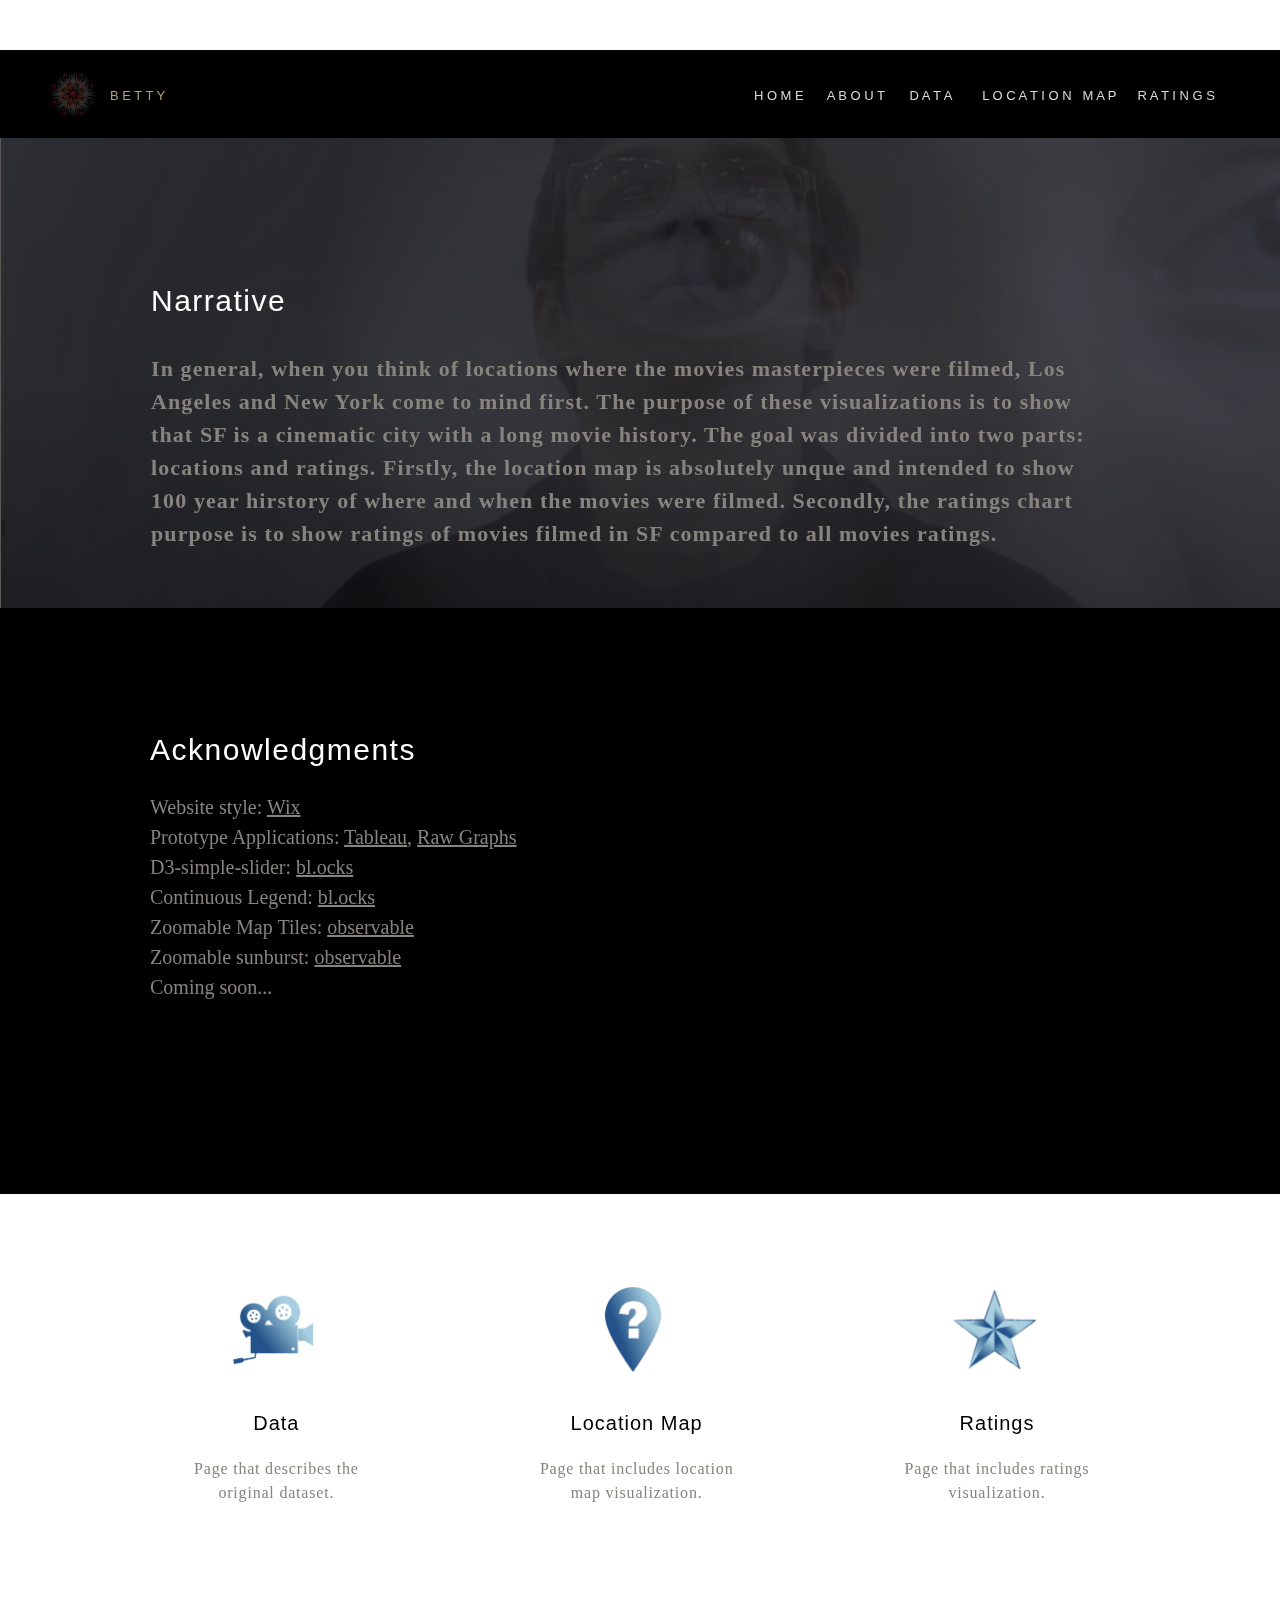
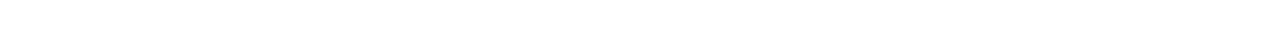
==== commit 11581849: "Some writeups changes" ====
--- a/index.html
+++ b/index.html
@@ -115,9 +115,11 @@
                                     <h6 class="font_6" style="line-height:1.5em;">
                                       <span style="font-weight:bold;">
                                         <span style="letter-spacing:0.05em;">
-                                          In general, when you think of locations where the movies masteprieces were filmed, Los Angeles and New York come to mind first. The purpose of these visualizations is to show that SF is a cinematic city with long movie history.
-                                          The goal was divided into two parts: locations and ratings. Firstly, the location map is absolutely unque and intended to show 100 year hirstory of where and when the movies were filmed.
-                                          Secondly, ratings chart purpose is to show raitings of movies filmed in SF compared to all movies raitings.
+                                          In general, when you think of locations where the movies masterpieces were filmed, Los Angeles and New York come to mind first.
+                                          The purpose of these visualizations is to show that SF is a cinematic city with a long movie history.
+                                          The goal was divided into two parts: locations and ratings. Firstly, the location map is absolutely unque and
+                                          intended to show 100 year hirstory of where and when the movies were filmed.
+                                          Secondly, the ratings chart purpose is to show ratings of movies filmed in SF compared to all movies ratings.
                                           <!-- The data and map can also make good tourist business. -->
                                           <!-- This map is absolutely unique -->
                                           <!-- cinematography history -->
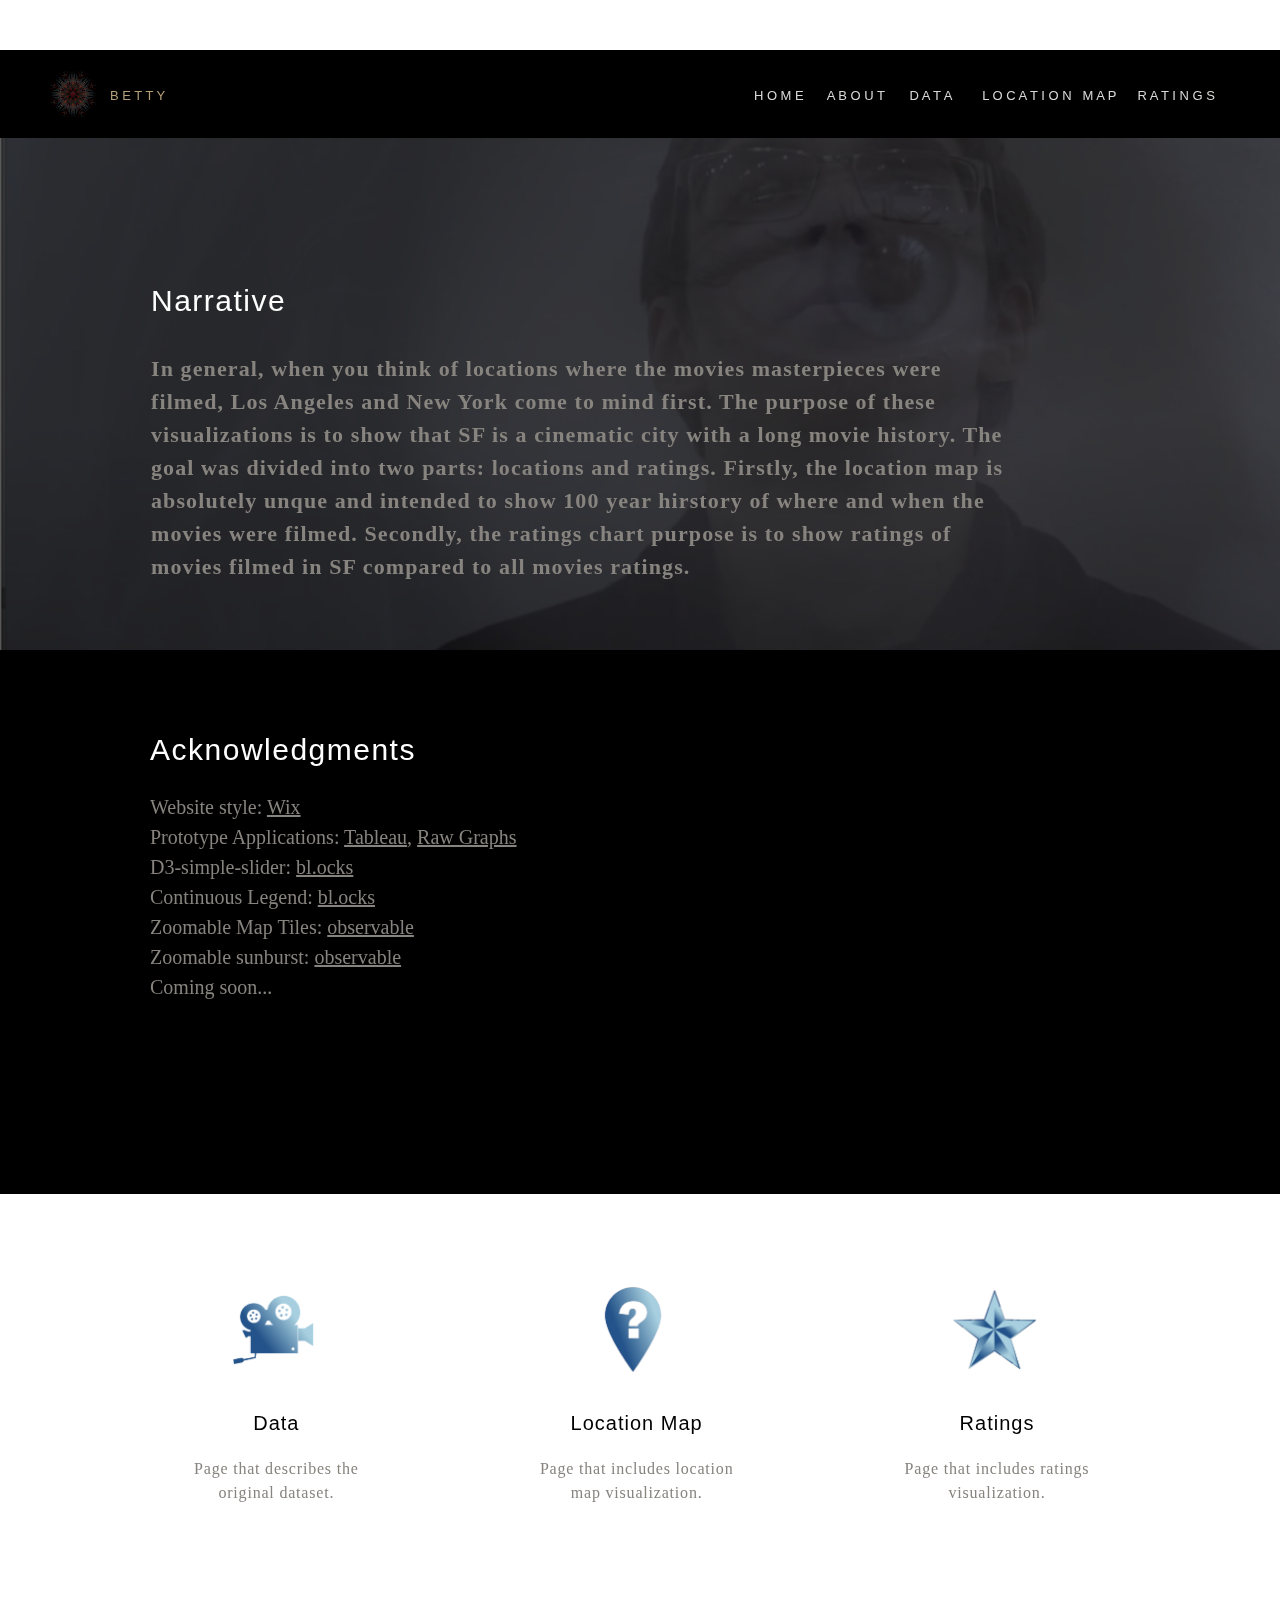
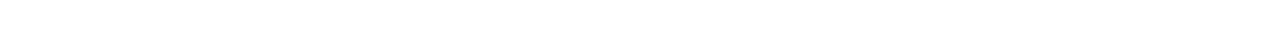
==== commit 30e52115: "Made the picture bigger for bigger screen" ====
--- a/index.html
+++ b/index.html
@@ -89,7 +89,7 @@
                           <div data-content-width="980" data-is-mesh="true" class="strc1" id="comp-ivku2gd0"
                             style="position: relative; width: 100%; left: 0px; flex: 980 1 0%; margin-left: 0px; min-width: 980px; top: 0px; margin-top: 0px; margin-bottom: 0px; display: flex;">
                             <div data-page-id="jqe35" data-enable-video="true" data-bg-effect-name="BackgroundParallax" data-media-type="Image" data-use-clip-path="" data-needs-clipping="true" data-wix-video-layout="true" class="strc1balata"
-                              id="comp-ivku2gd0balata" style="position: absolute; top: 0px; width: 100%; height: 100%; overflow: hidden; pointer-events: none; left: 0px; right: 0px; bottom: 0px; clip: rect(0px, 1480px, 739px, -100px);">
+                              id="comp-ivku2gd0balata" style="position: absolute; top: 0px; width: 100%; height: 100%; overflow: hidden; pointer-events: none; left: 0px; right: 0px; bottom: 0px; clip: rect(0px, 2000px, 739px, -100px);">
 
                               <!-- Color gray of pic -->
                               <div class="bgColor" id="comp-ivku2gd0balatabgcolor" style="position: fixed; width: 100%; height: 100%; top: 0px; background-color: rgb(0, 0, 0);">
@@ -97,10 +97,10 @@
                               </div>
 
                               <wix-bg-media data-has-bg-effect="1" data-fitting="fill" data-align="bottom" data-container-id="comp-ivku2gd0" data-page-id="jqe35" data-media-comp-type="image" id="comp-ivku2gd0balatamedia" class="bgMedia"
-                                style="position: fixed; pointer-events: none; width: 980px; height: 608px; top: 0px; left: 0px;">
+                                style="position: fixed; pointer-events: none; width: 1500px; height: 608px; top: 0px; left: 0px;">
                                 <wix-image data-has-bg-scroll-effect="true" data-has-ssr-src="" data-is-svg="false" data-is-svg-mask="false" data-type="image" id="comp-ivku2gd0balatamediaimage" class="bgImage"
                                   style="width: 100%; height: 100%; position: absolute; opacity: 0.35; top: 0px;" data-src="img/movie.png">
-                                  <img id="comp-ivku2gd0balatamediaimageimage" alt="" data-type="image" itemprop="image" src="img/movie.png" style="width: 1480px; height: 608px; object-fit: cover;"></wix-image>
+                                  <img id="comp-ivku2gd0balatamediaimageimage" alt="" data-type="image" itemprop="image" src="img/movie.png" style="width: 1800px; height: 650px; object-fit: cover;"></wix-image>
                               </wix-bg-media>
                             </div>
 
@@ -111,7 +111,7 @@
                                   <div data-packed="true" class="txtNew" id="comp-ivku2gb9" style="width: 852px; pointer-events: none;">
                                     <h2 class="font_2" style="line-height:1.5em;"><span style="letter-spacing:0.05em;">Narrative</span></h2>
                                   </div>
-                                  <div data-packed="true" class="txtNew" id="comp-ivku2gb91" style="width: 960px; pointer-events: none;">
+                                  <div data-packed="true" class="txtNew" id="comp-ivku2gb91" style="width: 860px; pointer-events: none;">
                                     <h6 class="font_6" style="line-height:1.5em;">
                                       <span style="font-weight:bold;">
                                         <span style="letter-spacing:0.05em;">
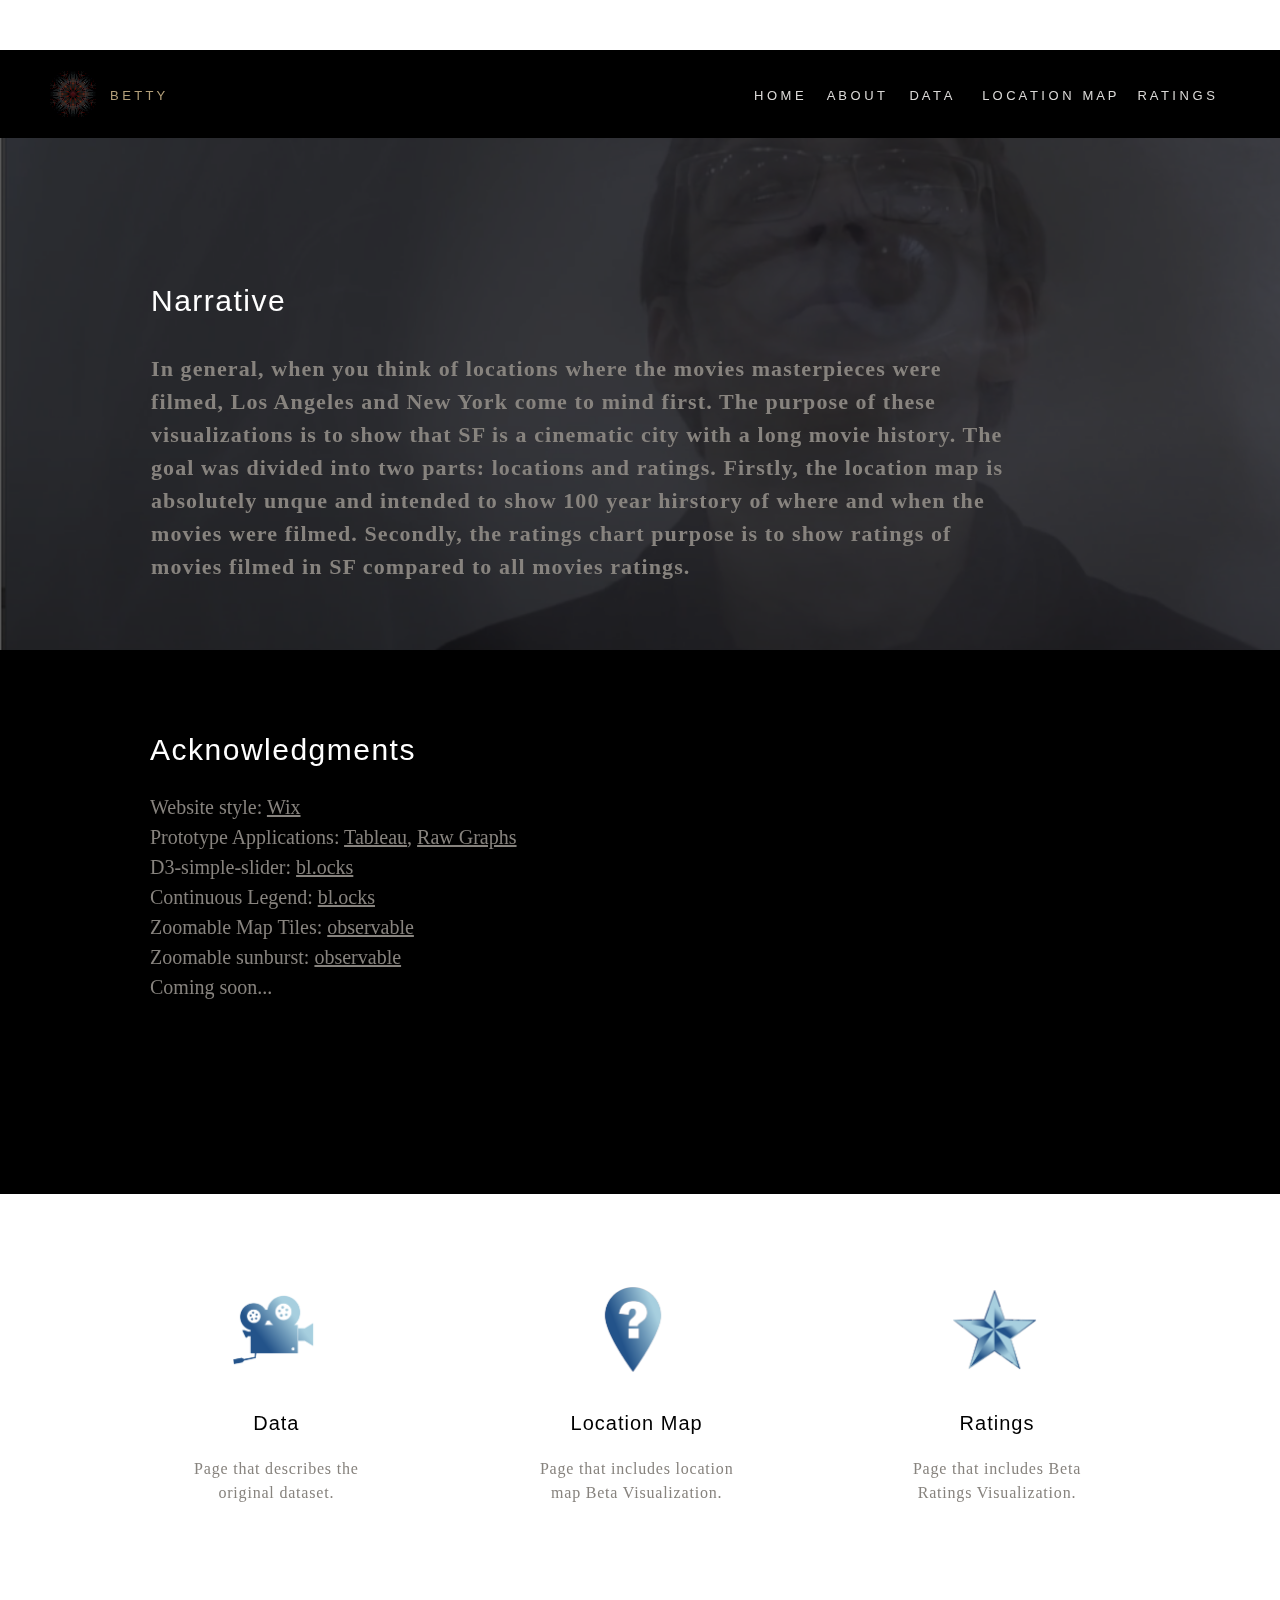
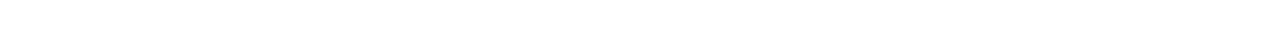
==== commit 4f3d56b2: "Added 'BETA' to titles to make it clear" ====
--- a/index.html
+++ b/index.html
@@ -264,7 +264,7 @@
                                     </div>
                                     <div data-packed="true" style="width: 200px; pointer-events: none;" class="txtNew" id="comp-ividcu4u">
                                       <p class="font_8" style="line-height:1.5em; text-align:center;"><span class="color_13"><span style="letter-spacing:0.05em;"><a href="https://betlakes.wixsite.com/mysite-1" target="_self"
-                                              data-anchor="dataItem-ividcu621">Page that includes location map visualization.</a></span></span></p>
+                                              data-anchor="dataItem-ividcu621">Page that includes location map Beta Visualization.</a></span></span></p>
                                     </div>
                                   </div>
                                 </div>
@@ -304,7 +304,7 @@
                                     </div>
                                     <div data-packed="true" style="width: 200px; pointer-events: none;" class="txtNew" id="comp-ividcu4u">
                                       <p class="font_8" style="line-height:1.5em; text-align:center;"><span class="color_13"><span style="letter-spacing:0.05em;"><a href="ratings.html" target="_self" data-anchor="dataItem-ividcu621">Page that
-                                              includes ratings visualization.</a></span></span></p>
+                                              includes Beta Ratings Visualization.</a></span></span></p>
                                     </div>
                                   </div>
                                 </div>
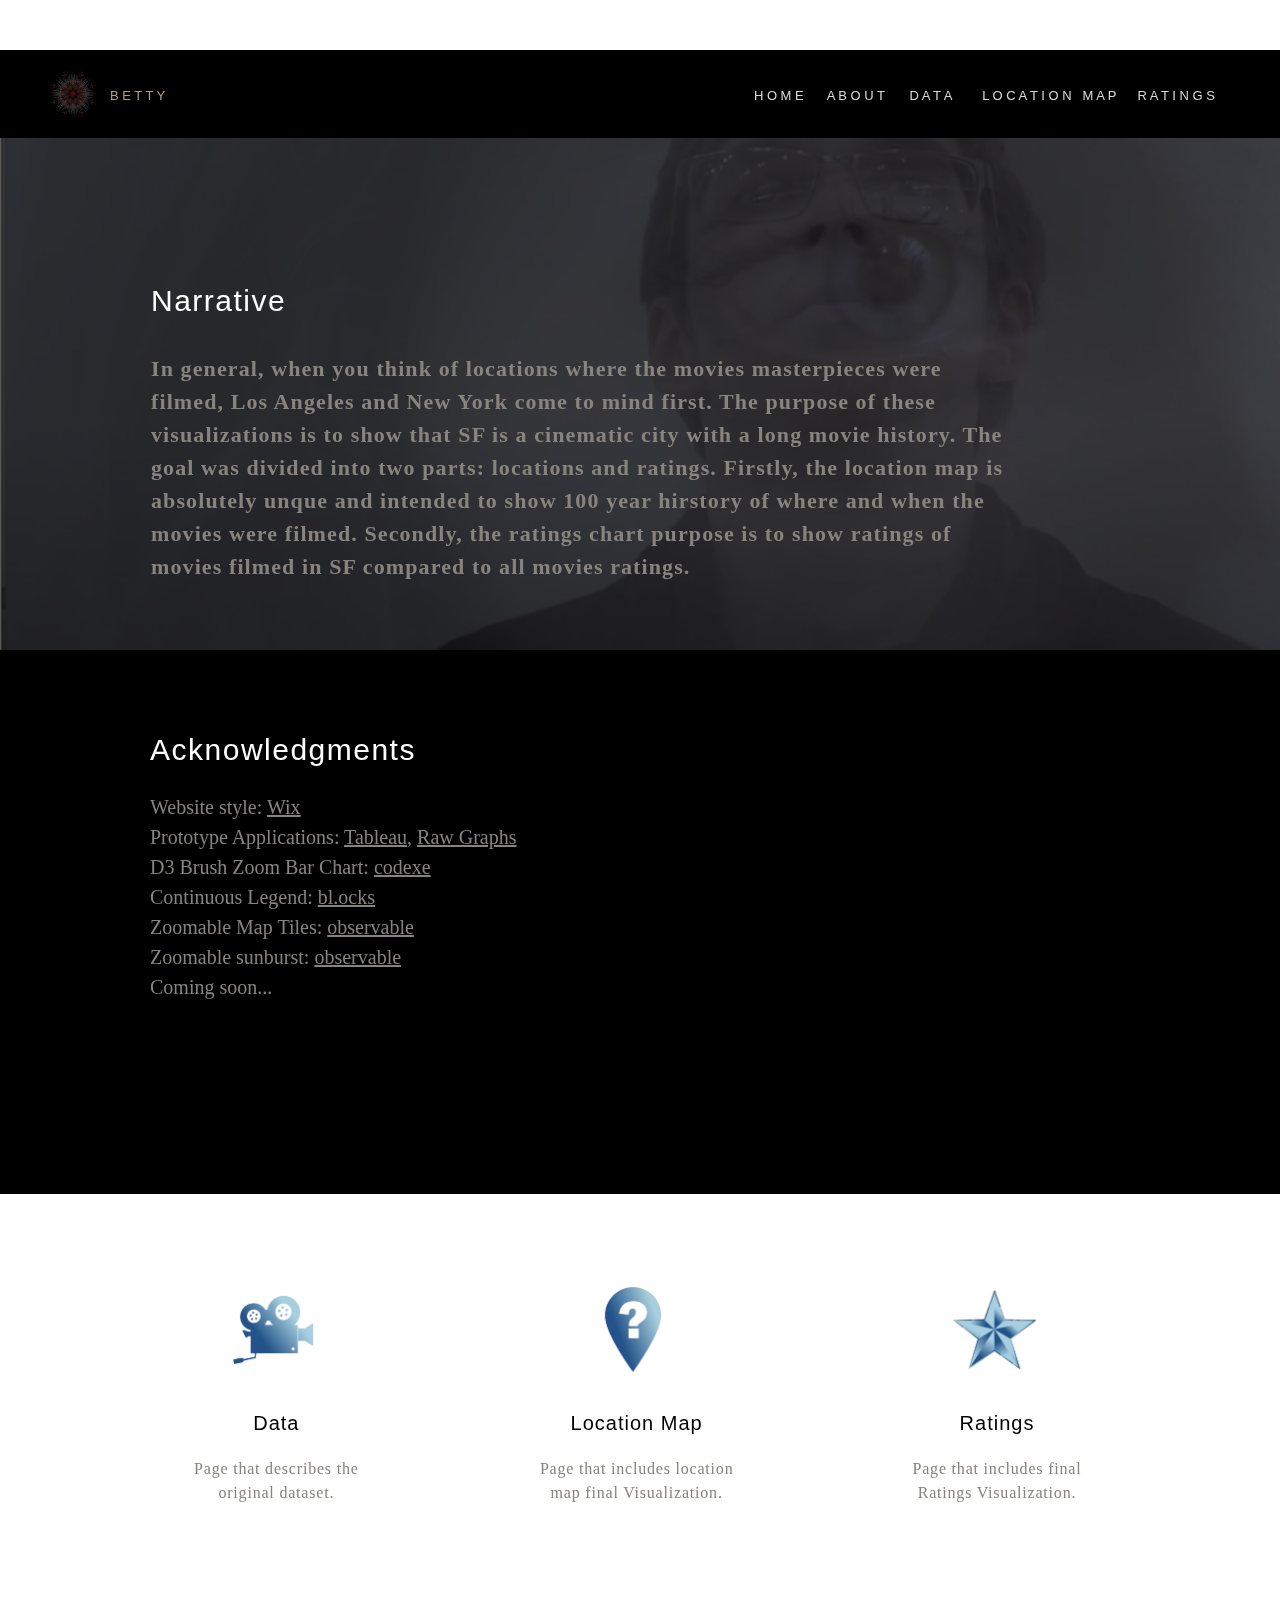
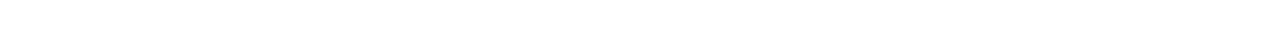
==== commit f67ff596: "Did brushable barchart with map" ====
--- a/index.html
+++ b/index.html
@@ -157,7 +157,7 @@
                                   <h6 class="font_12" style="line-height:1.5em;">
                                     Website style: <u><a href="https://www.wix.com/account/sites">Wix</a></u> </br>
                                     Prototype Applications: <u><a href="https://www.tableau.com/">Tableau</a></u>, <u><a href="https://app.rawgraphs.io/">Raw Graphs</a></u> </br>
-                                    D3-simple-slider: <u><a href="https://bl.ocks.org/johnwalley/e1d256b81e51da68f7feb632a53c3518">bl.ocks</a></u> </br>
+                                    D3 Brush Zoom Bar Chart: <u><a href="http://codexe.net/d3/d3-brush-zoom-bar-chart.html">codexe</a></u> </br>
                                     Continuous Legend: <u><a href="http://bl.ocks.org/syntagmatic/e8ccca52559796be775553b467593a9f">bl.ocks</a></u> </br>
                                     Zoomable Map Tiles: <u><a href="https://observablehq.com/@d3/zoomable-map-tiles">observable</a></u> </br>
                                     Zoomable sunburst: <u><a href="https://observablehq.com/@d3/zoomable-sunburst">observable</a></u> </br>
@@ -223,7 +223,7 @@
                                                 target="_self" data-anchor="dataItem-ividcu621">Data</a></span></span></span></p>
                                     </div>
                                     <div data-packed="true" style="width: 200px; pointer-events: none;" class="txtNew" id="comp-ividcu4u">
-                                      <p class="font_8" style="line-height:1.5em; text-align:center;"><span class="color_13"><span style="letter-spacing:0.05em;"><a href="https://betlakes.wixsite.com/mysite-1" target="_self"
+                                      <p class="font_8" style="line-height:1.5em; text-align:center;"><span class="color_13"><span style="letter-spacing:0.05em;"><a href="data.html" target="_self"
                                               data-anchor="dataItem-ividcu621">Page that describes the original dataset.</a></span></span></p>
                                     </div>
                                   </div>
@@ -263,8 +263,8 @@
                                                 href="locations.html" target="_self" data-anchor="dataItem-ividcu621">Location Map</a></span></span></span></p>
                                     </div>
                                     <div data-packed="true" style="width: 200px; pointer-events: none;" class="txtNew" id="comp-ividcu4u">
-                                      <p class="font_8" style="line-height:1.5em; text-align:center;"><span class="color_13"><span style="letter-spacing:0.05em;"><a href="https://betlakes.wixsite.com/mysite-1" target="_self"
-                                              data-anchor="dataItem-ividcu621">Page that includes location map Beta Visualization.</a></span></span></p>
+                                      <p class="font_8" style="line-height:1.5em; text-align:center;"><span class="color_13"><span style="letter-spacing:0.05em;"><a href="locations.html" target="_self"
+                                              data-anchor="dataItem-ividcu621">Page that includes location map final Visualization.</a></span></span></p>
                                     </div>
                                   </div>
                                 </div>
@@ -304,7 +304,7 @@
                                     </div>
                                     <div data-packed="true" style="width: 200px; pointer-events: none;" class="txtNew" id="comp-ividcu4u">
                                       <p class="font_8" style="line-height:1.5em; text-align:center;"><span class="color_13"><span style="letter-spacing:0.05em;"><a href="ratings.html" target="_self" data-anchor="dataItem-ividcu621">Page that
-                                              includes Beta Ratings Visualization.</a></span></span></p>
+                                              includes final Ratings Visualization.</a></span></span></p>
                                     </div>
                                   </div>
                                 </div>
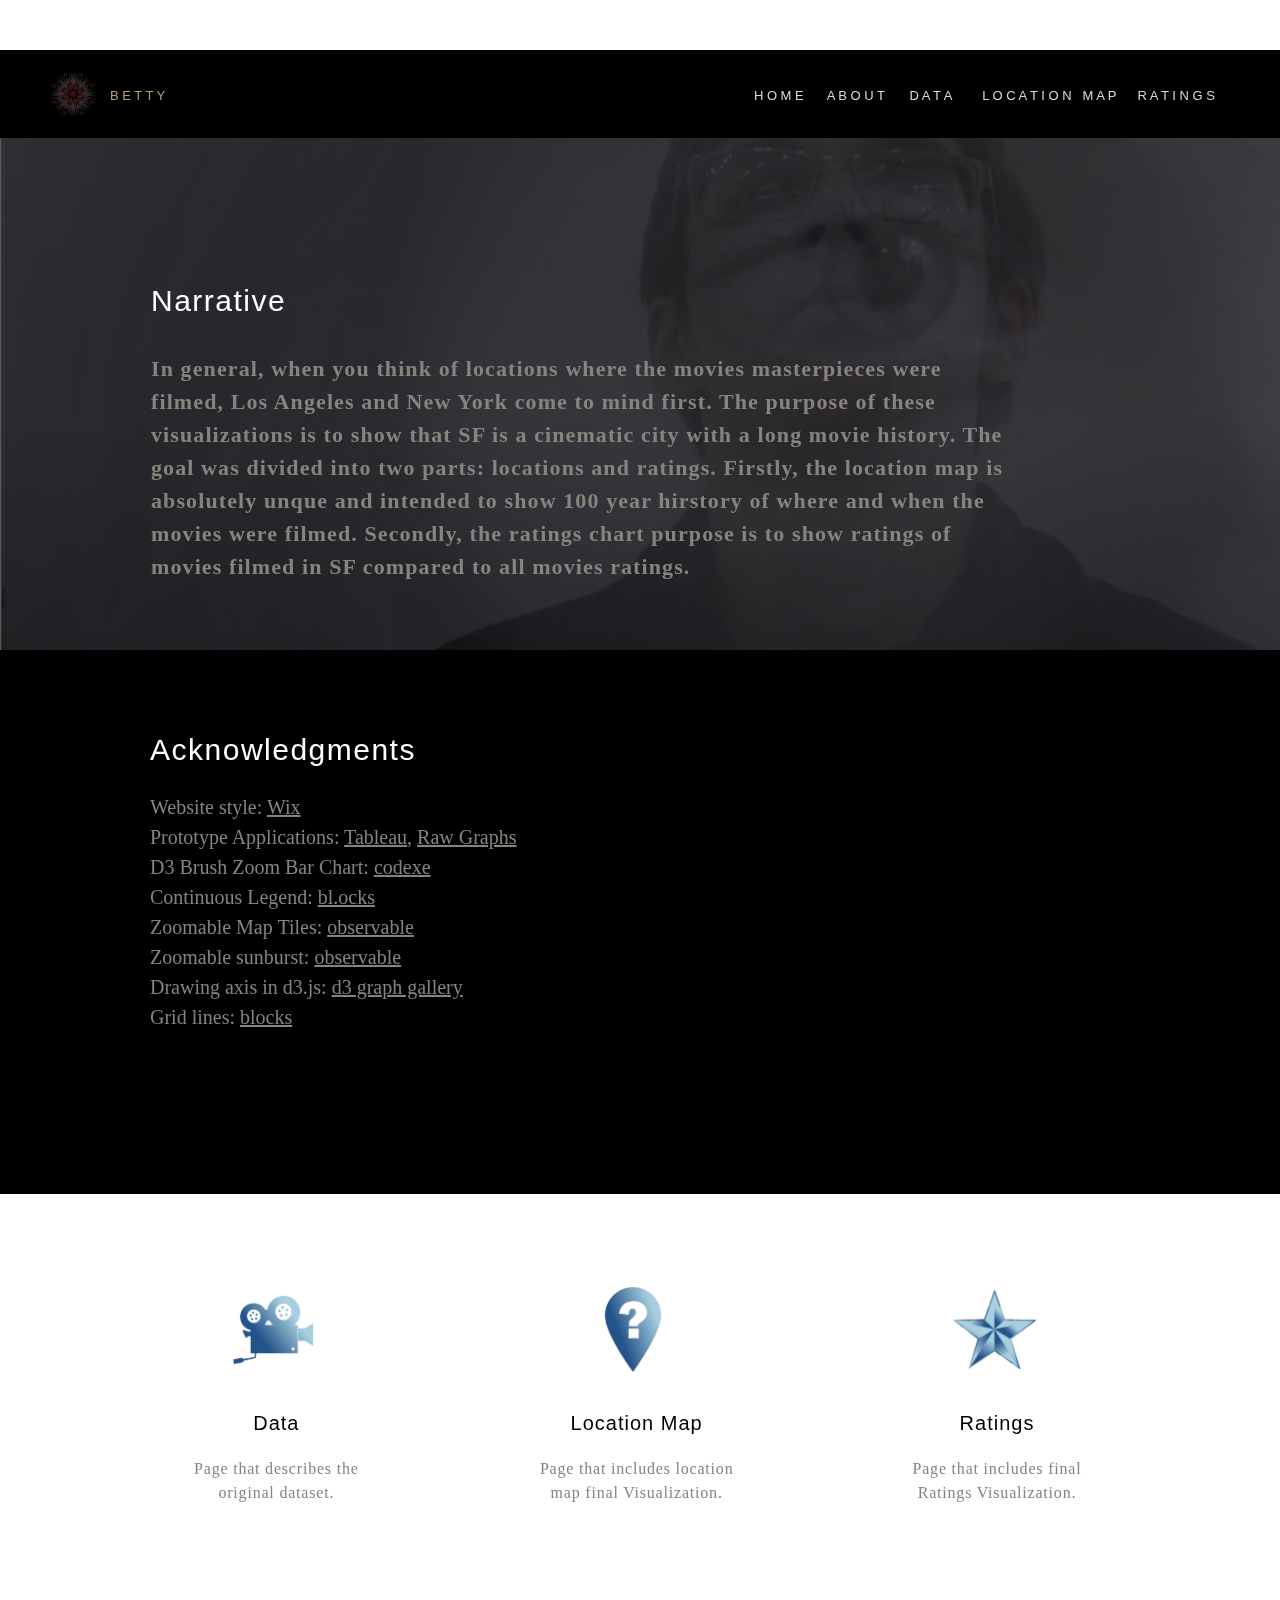
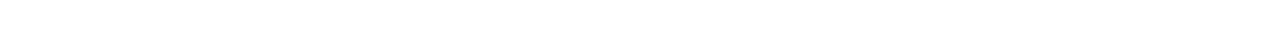
==== commit 2adb6420: "Added second visualization" ====
--- a/index.html
+++ b/index.html
@@ -161,7 +161,9 @@
                                     Continuous Legend: <u><a href="http://bl.ocks.org/syntagmatic/e8ccca52559796be775553b467593a9f">bl.ocks</a></u> </br>
                                     Zoomable Map Tiles: <u><a href="https://observablehq.com/@d3/zoomable-map-tiles">observable</a></u> </br>
                                     Zoomable sunburst: <u><a href="https://observablehq.com/@d3/zoomable-sunburst">observable</a></u> </br>
-                                    Coming soon...
+                                    Drawing axis in d3.js: <u><a href="https://www.d3-graph-gallery.com/graph/custom_axis.html">d3 graph gallery</a></u> </br>
+                                    Grid lines: <u><a href="https://bl.ocks.org/d3noob/c506ac45617cf9ed39337f99f8511218">blocks</a></u> </br>
+
                                   </h6>
                                 </div>
                               </div>
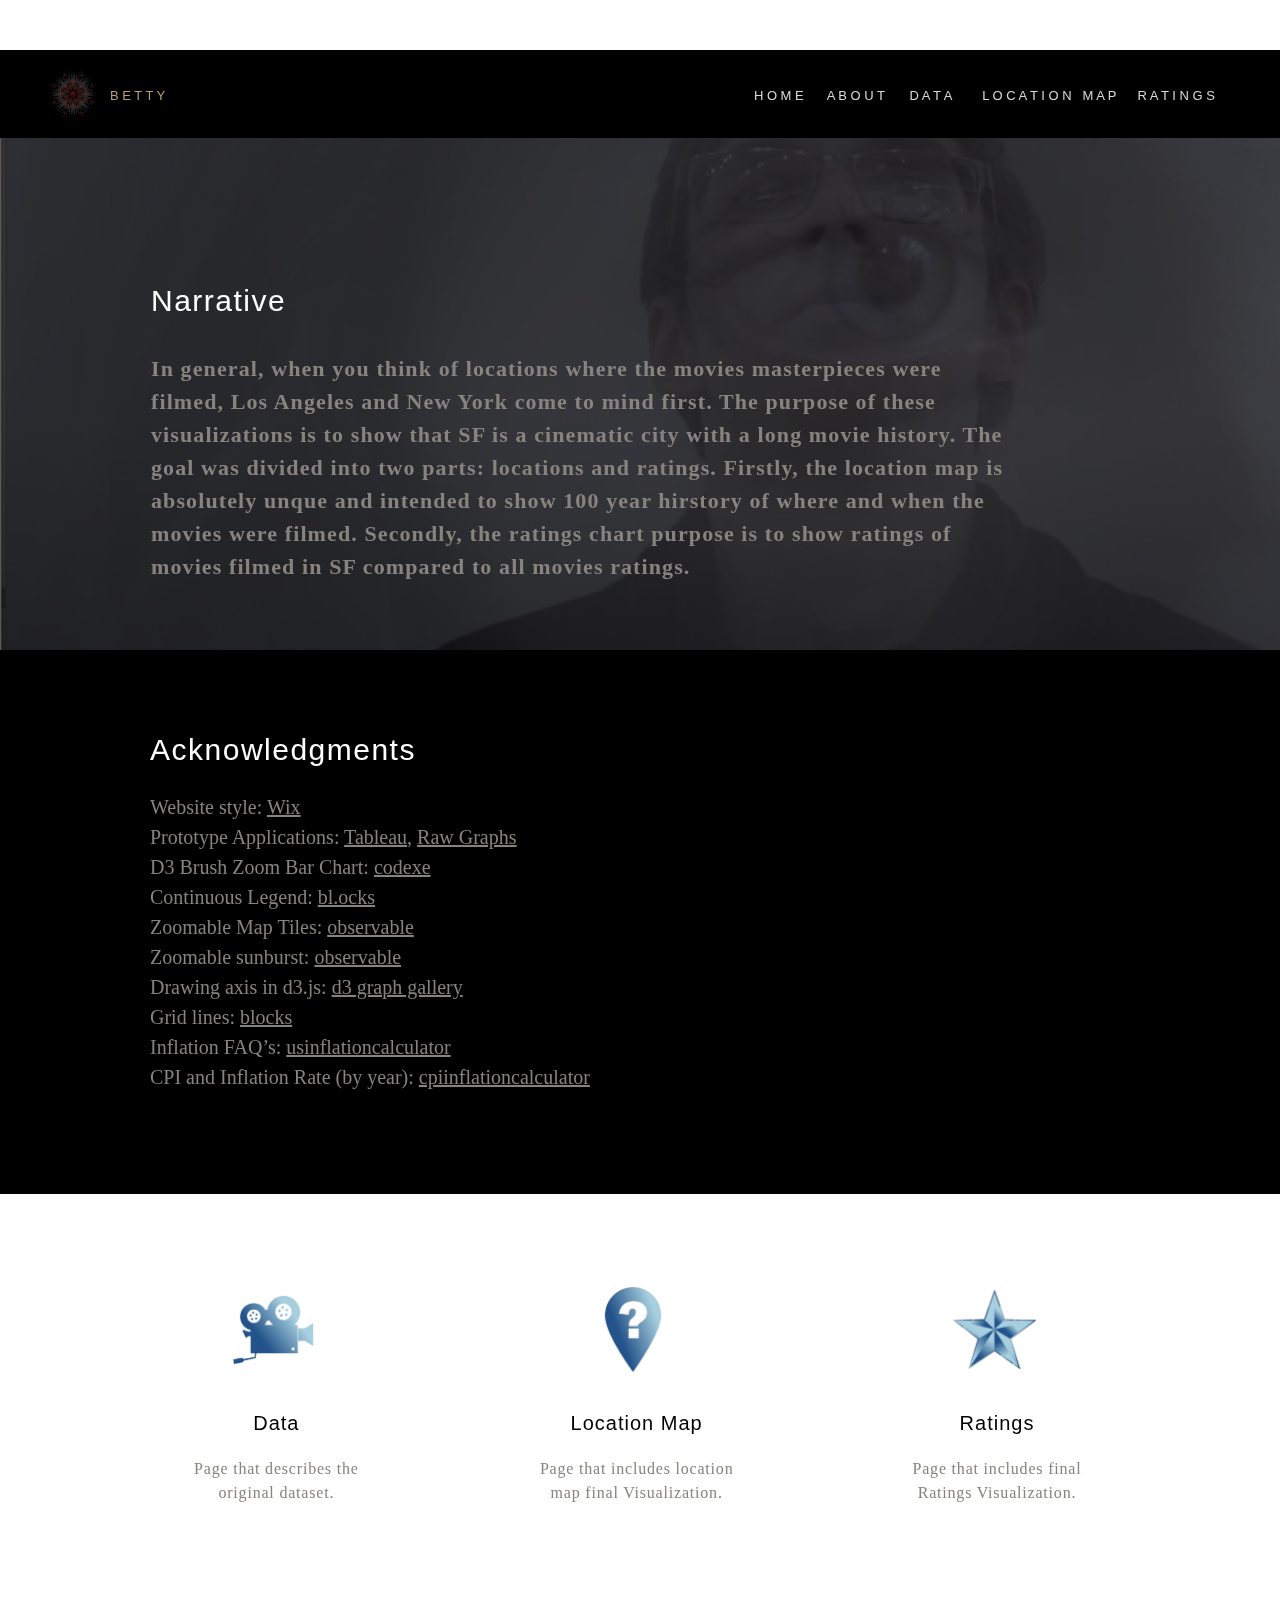
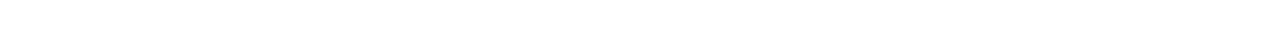
==== commit 07cce4c9: "Added writeups and new functionality" ====
--- a/index.html
+++ b/index.html
@@ -7,7 +7,7 @@
   <meta charset="utf-8">
   <meta name="viewport" content="width=device-width, initial-scale=1">
 
-  <title>Final Project</title>
+  <title>Movies World</title>
 
   <!-- Add all stylesheets -->
   <link href="css/viewerMainStyle.css" rel="stylesheet">
@@ -163,6 +163,8 @@
                                     Zoomable sunburst: <u><a href="https://observablehq.com/@d3/zoomable-sunburst">observable</a></u> </br>
                                     Drawing axis in d3.js: <u><a href="https://www.d3-graph-gallery.com/graph/custom_axis.html">d3 graph gallery</a></u> </br>
                                     Grid lines: <u><a href="https://bl.ocks.org/d3noob/c506ac45617cf9ed39337f99f8511218">blocks</a></u> </br>
+                                    Inflation FAQ’s: <u><a href="https://www.usinflationcalculator.com/frequently-asked-questions-faqs/#HowInflationCalculatorWorks">usinflationcalculator</a></u> </br>
+                                    CPI and Inflation Rate (by year): <u><a href="https://cpiinflationcalculator.com/2010-cpi-inflation-united-states/">cpiinflationcalculator</a></u> </br>
 
                                   </h6>
                                 </div>
